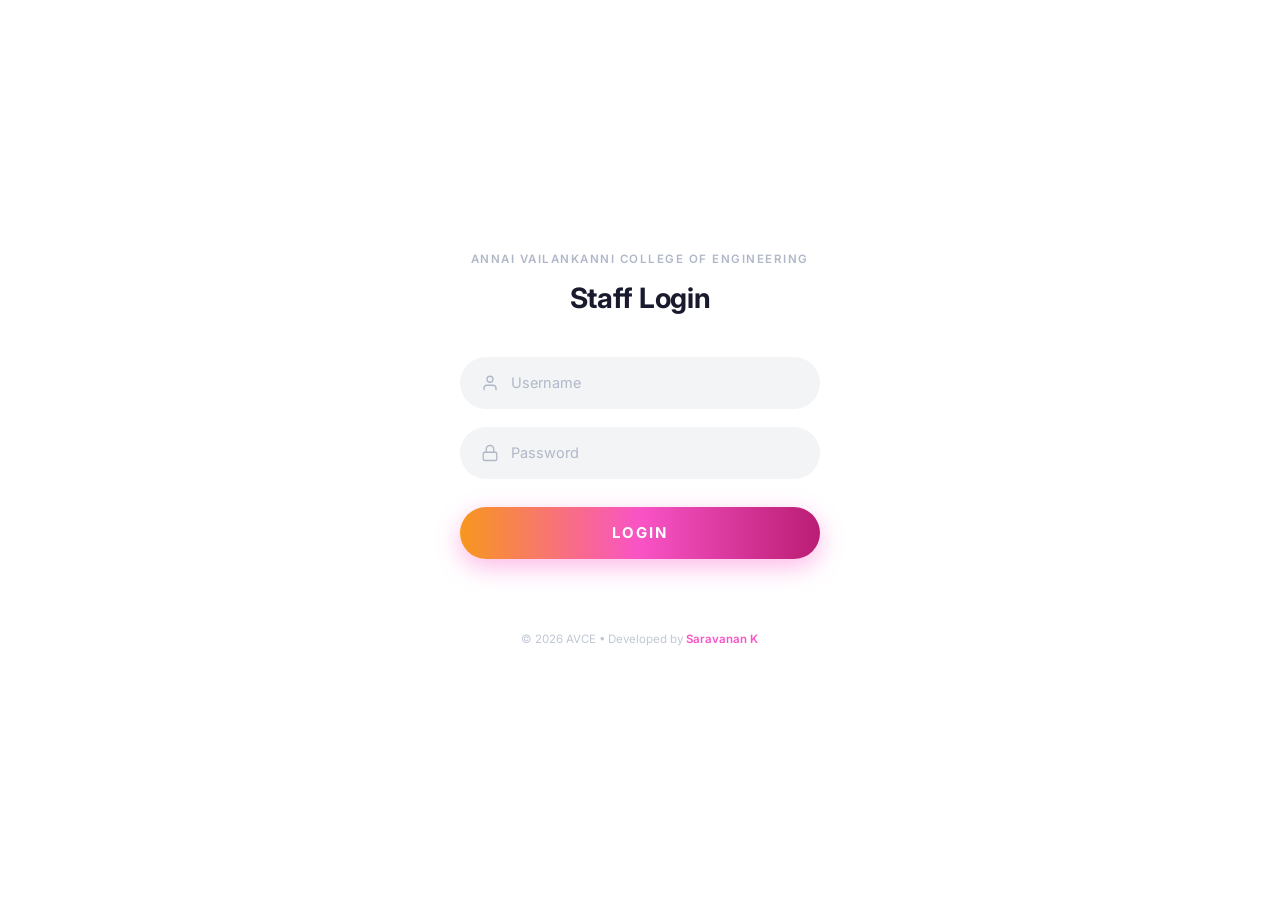
==== index.html @ f29b5fc8 "Full static app - localStorage JSON, no database, GitHub Pages ready" ====
<!DOCTYPE html>
<html lang="en">
<head>
    <meta charset="UTF-8">
    <meta name="viewport" content="width=device-width, initial-scale=1.0">
    <title>AVCE ATTENDANCE - Login</title>
    <link rel="stylesheet" href="static/style.css">
    <style>
        *{margin:0;padding:0;box-sizing:border-box}
        body.login-page{min-height:100vh;display:flex;background:#fff;font-family:'Inter',-apple-system,sans-serif;overflow:hidden}
        .login-left{width:42%;position:relative;background:#fff;overflow:hidden}
        .blob-main{position:absolute;width:340px;height:340px;background:linear-gradient(135deg,#f953c6 0%,#b91d73 40%,#ee0979 70%,#f953c6 100%);border-radius:60% 40% 30% 70%/60% 30% 70% 40%;top:-40px;left:-60px;animation:morphBlob 8s ease-in-out infinite;box-shadow:0 20px 60px rgba(249,83,198,0.35)}
        .blob-main::after{content:'';position:absolute;inset:28px;background:rgba(255,255,255,0.22);border-radius:50% 40% 55% 35%/45% 55% 35% 55%;animation:morphBlob 8s ease-in-out infinite reverse}
        .blob-small{position:absolute;width:180px;height:180px;background:linear-gradient(135deg,#f7971e 0%,#ffd200 50%,#f953c6 100%);border-radius:40% 60% 70% 30%/50% 30% 70% 50%;bottom:-30px;left:10px;animation:morphBlob2 10s ease-in-out infinite;box-shadow:0 10px 40px rgba(247,151,30,0.35)}
        .blob-dot{position:absolute;width:70px;height:70px;background:linear-gradient(135deg,#f953c6,#b91d73);border-radius:50%;bottom:18%;right:-20px;opacity:.5}
        @keyframes morphBlob{0%,100%{border-radius:60% 40% 30% 70%/60% 30% 70% 40%}25%{border-radius:30% 60% 70% 40%/50% 60% 30% 60%}50%{border-radius:50% 60% 30% 60%/30% 60% 70% 40%}75%{border-radius:40% 70% 60% 30%/50% 40% 50% 60%}}
        @keyframes morphBlob2{0%,100%{border-radius:40% 60% 70% 30%/50% 30% 70% 50%}50%{border-radius:70% 30% 40% 60%/30% 60% 40% 70%}}
        .login-right{width:58%;display:flex;flex-direction:column;align-items:center;justify-content:center;padding:60px 80px;background:#fff}
        .login-form-wrap{width:100%;max-width:360px}
        .login-college-brand{text-align:center;margin-bottom:8px}
        .login-college-brand p{font-size:11.5px;font-weight:600;letter-spacing:1.5px;text-transform:uppercase;color:#b0b8c8;margin-bottom:4px}
        .login-title{font-size:28px;font-weight:700;color:#1a1a2e;text-align:center;margin-bottom:36px;letter-spacing:-0.3px}
        .login-field{display:flex;align-items:center;background:#f3f4f6;border-radius:50px;padding:0 20px;margin-bottom:18px;height:52px;border:1.5px solid transparent;transition:border-color .2s,box-shadow .2s}
        .login-field:focus-within{border-color:#f953c6;box-shadow:0 0 0 3px rgba(249,83,198,.12);background:#fff}
        .login-field svg{flex-shrink:0;color:#b0b8c8;margin-right:12px}
        .login-field input{border:none;background:transparent;flex:1;font-size:14.5px;color:#1a1a2e;outline:none;font-family:inherit}
        .login-field input::placeholder{color:#b0b8c8}
        .btn-login-new{width:100%;height:52px;border:none;border-radius:50px;background:linear-gradient(90deg,#f7971e 0%,#f953c6 50%,#b91d73 100%);color:#fff;font-size:15px;font-weight:700;letter-spacing:2px;text-transform:uppercase;cursor:pointer;margin-top:10px;transition:all .3s;box-shadow:0 8px 24px rgba(249,83,198,.4)}
        .btn-login-new:hover{transform:translateY(-2px);box-shadow:0 14px 32px rgba(249,83,198,.5)}
        .login-msg{text-align:center;font-size:13px;margin-top:14px;min-height:18px;font-weight:500;color:#e53e3e}
        .login-footer-dev{text-align:center;margin-top:40px;font-size:11.5px;color:#c0c8d4}
        .login-footer-dev strong{color:#f953c6;font-weight:600}
        @media(max-width:700px){body.login-page{flex-direction:column}.login-left{width:100%;height:200px}.login-right{width:100%;padding:36px 24px}.blob-main{width:200px;height:200px;top:-20px;left:-30px}.blob-small{width:110px;height:110px}}
    </style>
</head>
<body class="login-page">
    <div class="login-left">
        <div class="blob-main"></div>
        <div class="blob-small"></div>
        <div class="blob-dot"></div>
    </div>
    <div class="login-right">
        <div class="login-form-wrap">
            <div class="login-college-brand">
                <p>Annai Vailankanni College of Engineering</p>
            </div>
            <h1 class="login-title">Staff Login</h1>
            <form id="loginForm">
                <div class="login-field">
                    <svg width="18" height="18" viewBox="0 0 24 24" fill="none" stroke="currentColor" stroke-width="1.8" stroke-linecap="round" stroke-linejoin="round"><path d="M20 21v-2a4 4 0 0 0-4-4H8a4 4 0 0 0-4 4v2"/><circle cx="12" cy="7" r="4"/></svg>
                    <input type="text" id="username" placeholder="Username" required autocomplete="username">
                </div>
                <div class="login-field">
                    <svg width="18" height="18" viewBox="0 0 24 24" fill="none" stroke="currentColor" stroke-width="1.8" stroke-linecap="round" stroke-linejoin="round"><rect x="3" y="11" width="18" height="11" rx="2"/><path d="M7 11V7a5 5 0 0 1 10 0v4"/></svg>
                    <input type="password" id="password" placeholder="Password" required autocomplete="current-password">
                </div>
                <button type="submit" class="btn-login-new">LOGIN</button>
                <p id="loginMsg" class="login-msg"></p>
            </form>
            <div class="login-footer-dev">
                &copy; 2026 AVCE &bull; Developed by <strong>Saravanan K</strong>
            </div>
        </div>
    </div>
    <script src="static/app.js"></script>
    <script>
        // Login form handler
        document.getElementById('loginForm').addEventListener('submit', function(e) {
            e.preventDefault();
            const u = document.getElementById('username').value.trim();
            const p = document.getElementById('password').value;
            const msg = document.getElementById('loginMsg');
            const user = AVCE.login(u, p);
            if (user) {
                window.location.href = 'dashboard.html';
            } else {
                msg.textContent = 'Invalid username or password';
                msg.style.color = '#e53e3e';
            }
        });
    </script>
</body>
</html>
---- static/style.css ----
﻿/* ==========================================================================
   AVCE ATTENDANCE MANAGEMENT SYSTEM
   Design: Minimal Glassmorphism · Professional · Elegant
   Developed by Saravanan K (Developer)
   ========================================================================== */

@import url('https://fonts.googleapis.com/css2?family=Inter:wght@300;400;500;600;700;800;900&family=Space+Grotesk:wght@400;500;600;700&display=swap');

:root {
    --font-main: 'Inter', -apple-system, BlinkMacSystemFont, 'Segoe UI', sans-serif;
    --font-display: 'Space Grotesk', 'Inter', sans-serif;
    --bg-base:          #eef2f7;
    --bg-mesh-1:        #4f74e8;
    --bg-mesh-2:        #7c5ce8;
    --bg-mesh-3:        #c850c0;
    --glass-bg:         rgba(255,255,255,0.65);
    --glass-bg-hover:   rgba(255,255,255,0.82);
    --glass-card:       rgba(255,255,255,0.70);
    --glass-border:     rgba(255,255,255,0.55);
    --glass-shadow:     0 8px 32px rgba(0,0,0,0.06), 0 0 0 1px rgba(255,255,255,0.45);
    --glass-shadow-lg:  0 20px 48px rgba(0,0,0,0.11), 0 0 0 1px rgba(255,255,255,0.55);
    --glass-blur:       blur(18px);
    --text-primary:     #0d1117;
    --text-secondary:   #3d4f63;
    --text-muted:       #6b7f96;
    --text-light:       #ffffff;
    --primary:          #3b5bdb;
    --primary-dark:     #2f4ac7;
    --primary-glow:     rgba(59,91,219,0.28);
    --accent-gradient:  linear-gradient(135deg, #3b5bdb 0%, #6741d9 100%);
    --sidebar-bg:       rgba(13,17,29,0.92);
    --sidebar-border:   rgba(255,255,255,0.07);
    --sidebar-text:     #a8b8cc;
    --sidebar-active:   rgba(59,91,219,0.85);
    --success:          #0ea472;
    --success-bg:       rgba(14,164,114,0.10);
    --danger:           #e53e3e;
    --danger-bg:        rgba(229,62,62,0.10);
    --warning:          #d97706;
    --warning-bg:       rgba(217,119,6,0.10);
    --purple:           #7048e8;
    --purple-bg:        rgba(112,72,232,0.10);
    --cse:   #3b5bdb;
    --aids:  #0ea472;
    --bme:   #7048e8;
    --mech:  #d97706;
    --transition: all 0.25s cubic-bezier(0.4,0,0.2,1);
    --transition-spring: all 0.4s cubic-bezier(0.16,1,0.3,1);
}

[data-theme="dark"] {
    --bg-base:          #07090f;
    --bg-mesh-1:        #1e3a8a;
    --bg-mesh-2:        #4a1d96;
    --bg-mesh-3:        #831843;
    --glass-bg:         rgba(15,20,40,0.70);
    --glass-bg-hover:   rgba(24,32,58,0.85);
    --glass-card:       rgba(15,20,40,0.72);
    --glass-border:     rgba(255,255,255,0.08);
    --glass-shadow:     0 8px 32px rgba(0,0,0,0.40), 0 0 0 1px rgba(255,255,255,0.06);
    --glass-shadow-lg:  0 20px 48px rgba(0,0,0,0.60), 0 0 0 1px rgba(255,255,255,0.09);
    --text-primary:     #f0f4fa;
    --text-secondary:   #bfcfe3;
    --text-muted:       #7a93ae;
    --sidebar-bg:       rgba(7,9,18,0.96);
    --sidebar-border:   rgba(255,255,255,0.05);
}

*, *::before, *::after { margin:0; padding:0; box-sizing:border-box; }
html { scroll-behavior: smooth; }
body {
    font-family: var(--font-main);
    background: var(--bg-base);
    color: var(--text-primary);
    min-height: 100vh;
    line-height: 1.55;
    overflow-x: hidden;
    transition: background 0.35s ease, color 0.35s ease;
    -webkit-font-smoothing: antialiased;
}
a { text-decoration:none; color:inherit; }
button, input, select, textarea { font-family:inherit; }

/* Ambient Orbs */
.ambient-mesh { position:fixed; inset:0; pointer-events:none; z-index:0; overflow:hidden; }
.ambient-orb { position:absolute; border-radius:50%; filter:blur(110px); opacity:0.22; animation:floatOrb 20s ease-in-out infinite alternate; }
[data-theme="dark"] .ambient-orb { opacity:0.16; }
.orb-1 { width:500px; height:500px; background:var(--bg-mesh-1); top:-100px; right:8%; animation-duration:24s; }
.orb-2 { width:380px; height:380px; background:var(--bg-mesh-2); bottom:8%; left:12%; animation-duration:19s; animation-delay:-6s; }
.orb-3 { width:300px; height:300px; background:var(--bg-mesh-3); top:42%; right:28%; animation-duration:27s; animation-delay:-12s; }
@keyframes floatOrb {
    0% { transform:translate(0,0) scale(1); }
    50% { transform:translate(50px,35px) scale(1.10); }
    100% { transform:translate(-35px,70px) scale(0.93); }
}

/* Icon Utility */
.icon-svg { display:inline-flex; align-items:center; justify-content:center; flex-shrink:0; }
.icon-svg svg { fill:none; stroke:currentColor; stroke-width:1.8; stroke-linecap:round; stroke-linejoin:round; }

/* ============ LOGIN PAGE ============ */
.login-page {
    min-height:100vh; display:flex; flex-direction:column; align-items:center; justify-content:center;
    position:relative; padding:30px 16px;
    background:linear-gradient(145deg, #060b18 0%, #0d1a3a 40%, #1a1060 80%, #230b4a 100%);
    overflow:hidden;
}
.login-bg-watermark {
    position:absolute; top:50%; left:50%;
    transform:translate(-50%,-50%) rotate(-12deg);
    font-family:var(--font-display); font-size:clamp(2.8rem,9vw,8.5rem);
    font-weight:800; color:rgba(255,255,255,0.035); white-space:nowrap;
    user-select:none; pointer-events:none; letter-spacing:14px; z-index:1;
    animation:watermarkPulse 10s ease-in-out infinite alternate;
}
@keyframes watermarkPulse {
    0% { opacity:0.03; transform:translate(-50%,-50%) rotate(-12deg) scale(1); }
    100% { opacity:0.065; transform:translate(-50%,-50%) rotate(-12deg) scale(1.04); }
}
.login-container {
    position:relative; z-index:2; width:100%; max-width:430px;
    display:flex; flex-direction:column; align-items:center;
    animation:fadeInUp 0.75s cubic-bezier(0.16,1,0.3,1);
}
.login-header-brand { text-align:center; margin-bottom:28px; color:white; }
.college-icon-wrap {
    width:60px; height:60px; border-radius:18px;
    background:linear-gradient(135deg, rgba(59,91,219,0.8) 0%, rgba(103,65,217,0.8) 100%);
    backdrop-filter:blur(12px); border:1px solid rgba(255,255,255,0.18);
    display:flex; align-items:center; justify-content:center;
    margin:0 auto 16px; box-shadow:0 8px 28px rgba(59,91,219,0.45);
    color:white; animation:iconFloat 3.5s ease-in-out infinite;
}
@keyframes iconFloat { 0%,100% { transform:translateY(0); } 50% { transform:translateY(-6px); } }
.brand-title {
    font-family:var(--font-display); font-size:30px; font-weight:700; letter-spacing:3px;
    background:linear-gradient(135deg,#ffffff 30%,#93c5fd 100%);
    -webkit-background-clip:text; -webkit-text-fill-color:transparent; margin-bottom:5px;
}
.brand-tagline { font-size:12.5px; color:rgba(147,197,253,0.85); font-weight:400; letter-spacing:0.5px; }
.login-box {
    width:100%; background:rgba(255,255,255,0.07); backdrop-filter:blur(22px);
    -webkit-backdrop-filter:blur(22px); border:1px solid rgba(255,255,255,0.14);
    border-radius:24px; padding:36px 32px 32px;
    box-shadow:0 32px 64px rgba(0,0,0,0.45), inset 0 1px 0 rgba(255,255,255,0.18);
}
.login-box h2 {
    text-align:center; font-family:var(--font-display); color:#fff;
    font-size:20px; font-weight:600; margin-bottom:5px; letter-spacing:-0.2px;
}
.login-subtitle { text-align:center; color:rgba(203,213,225,0.75); font-size:13px; margin-bottom:26px; }
.login-box label { color:rgba(226,232,240,0.85); font-size:12.5px; font-weight:500; margin-bottom:7px; display:block; }
.login-box input {
    background:rgba(255,255,255,0.07); border:1px solid rgba(255,255,255,0.13);
    color:white; border-radius:12px; padding:12px 15px; font-size:14px; width:100%;
    transition:var(--transition);
}
.login-box input::placeholder { color:rgba(255,255,255,0.3); }
.login-box input:focus { background:rgba(255,255,255,0.12); border-color:rgba(99,140,255,0.7); box-shadow:0 0 0 3px rgba(99,140,255,0.2); outline:none; }
.btn-login {
    width:100%; padding:13px; font-size:14.5px; font-weight:600; border-radius:12px; margin-top:12px;
    background:linear-gradient(135deg,#3b5bdb 0%,#6741d9 100%); border:none; color:white; cursor:pointer;
    letter-spacing:0.3px; box-shadow:0 6px 22px rgba(59,91,219,0.4); transition:var(--transition); font-family:var(--font-main);
}
.btn-login:hover { transform:translateY(-2px); box-shadow:0 10px 30px rgba(59,91,219,0.52); }
.message { text-align:center; font-size:13px; margin-top:10px; min-height:20px; font-weight:500; }
.login-footer { margin-top:24px; text-align:center; color:rgba(255,255,255,0.5); font-size:12.5px; }
.login-footer strong { color:#fbbf24; font-weight:600; }

/* ============ APP LAYOUT ============ */
.app { min-height:100vh; display:flex; position:relative; z-index:1; }

/* ============ SIDEBAR ============ */
.sidebar {
    width:240px; min-height:100vh;
    background:var(--sidebar-bg); backdrop-filter:blur(24px); -webkit-backdrop-filter:blur(24px);
    border-right:1px solid var(--sidebar-border); color:white;
    position:fixed; left:0; top:0; padding:28px 16px;
    display:flex; flex-direction:column; z-index:100; box-shadow:4px 0 24px rgba(0,0,0,0.18);
}
.sidebar-brand { display:flex; align-items:center; gap:11px; padding:0 6px; margin-bottom:36px; }
.sidebar-brand-icon {
    width:36px; height:36px; border-radius:10px; background:var(--accent-gradient);
    display:flex; align-items:center; justify-content:center; color:white; flex-shrink:0;
    box-shadow:0 4px 14px rgba(59,91,219,0.4);
}
.sidebar-brand-text { font-family:var(--font-display); font-size:15.5px; font-weight:700; letter-spacing:0.8px; color:white; line-height:1; }
.sidebar-brand-text small { display:block; font-size:10px; font-weight:400; color:var(--sidebar-text); letter-spacing:0.3px; margin-top:2px; }
.sidebar h2 {
    font-size:16px; font-weight:700; letter-spacing:1px; text-align:center; color:#fff;
    margin-bottom:32px; display:flex; align-items:center; justify-content:center; gap:10px;
    font-family:var(--font-display);
}
.sidebar h2 span { background:linear-gradient(135deg,#60a5fa,#a78bfa); -webkit-background-clip:text; -webkit-text-fill-color:transparent; }
.nav-label { font-size:10px; font-weight:700; letter-spacing:1.2px; text-transform:uppercase; color:rgba(168,184,204,0.45); padding:0 8px; margin-bottom:8px; }
.sidebar nav { display:flex; flex-direction:column; gap:3px; }
.sidebar nav a {
    padding:11px 14px; border-radius:11px; color:var(--sidebar-text); font-weight:500; font-size:13.5px;
    display:flex; align-items:center; gap:11px; transition:var(--transition); position:relative;
    border:1px solid transparent; letter-spacing:0.1px;
}
.sidebar nav a:hover { background:rgba(255,255,255,0.07); color:#ffffff; }
.sidebar nav a.active { background:var(--sidebar-active); color:#ffffff; border-color:rgba(255,255,255,0.14); box-shadow:0 4px 16px rgba(59,91,219,0.28); }
.nav-icon { opacity:0.65; flex-shrink:0; transition:var(--transition); }
.sidebar nav a:hover .nav-icon { opacity:0.9; }
.sidebar nav a.active .nav-icon { opacity:1; }
.sidebar-footer-brand { margin-top:auto; padding-top:18px; border-top:1px solid rgba(255,255,255,0.06); font-size:11px; color:rgba(168,184,204,0.45); text-align:center; }
.sidebar-footer-brand strong { color:#fbbf24; display:block; font-size:11.5px; margin-top:2px; }

/* ============ MAIN ============ */
.main { margin-left:240px; width:calc(100% - 240px); padding:30px 36px; min-height:100vh; display:flex; flex-direction:column; }

/* ============ TOPBAR ============ */
.topbar {
    display:flex; justify-content:space-between; align-items:center; margin-bottom:28px;
    background:var(--glass-card); backdrop-filter:var(--glass-blur); -webkit-backdrop-filter:var(--glass-blur);
    border:1px solid var(--glass-border); box-shadow:var(--glass-shadow); padding:18px 24px; border-radius:18px;
    animation:fadeInDown 0.5s ease-out;
}
@keyframes fadeInDown { from { opacity:0; transform:translateY(-10px); } to { opacity:1; transform:translateY(0); } }
.topbar h1 { font-family:var(--font-display); font-size:22px; font-weight:700; color:var(--text-primary); letter-spacing:-0.3px; margin-bottom:2px; }
.topbar p { color:var(--text-muted); font-size:12.5px; font-weight:400; }
.topbar-right { display:flex; align-items:center; gap:12px; }
.topbar-actions { display:flex; align-items:center; gap:10px; }
.theme-toggle-btn {
    background:var(--glass-bg); border:1px solid var(--glass-border); color:var(--text-secondary);
    width:40px; height:40px; border-radius:11px; display:flex; align-items:center; justify-content:center;
    cursor:pointer; transition:var(--transition); box-shadow:var(--glass-shadow);
}
.theme-toggle-btn:hover { background:var(--glass-bg-hover); color:var(--primary); }
.user-profile-badge {
    display:flex; align-items:center; gap:10px; background:var(--glass-bg);
    border:1px solid var(--glass-border); padding:7px 14px; border-radius:28px;
    box-shadow:var(--glass-shadow); transition:var(--transition);
}
.user-profile-badge:hover { box-shadow:var(--glass-shadow-lg); }
.user-avatar { width:32px; height:32px; border-radius:50%; background:var(--accent-gradient); color:white; display:flex; align-items:center; justify-content:center; box-shadow:0 3px 10px var(--primary-glow); }
.user-info { display:flex; flex-direction:column; }
.user-name { font-weight:700; font-size:12.5px; color:var(--text-primary); font-family:var(--font-display); }
.user-role-tag { font-size:10px; font-weight:600; color:var(--primary); letter-spacing:0.6px; }
.current-date { font-size:12.5px; font-weight:500; color:var(--text-muted); background:var(--glass-bg); padding:7px 13px; border-radius:9px; border:1px solid var(--glass-border); }

/* ============ STAT CARDS ============ */
.cards { display:grid; grid-template-columns:repeat(4,1fr); gap:18px; margin-bottom:26px; }
.card {
    background:var(--glass-card); backdrop-filter:var(--glass-blur); -webkit-backdrop-filter:var(--glass-blur);
    border:1px solid var(--glass-border); padding:22px 20px; border-radius:18px;
    box-shadow:var(--glass-shadow); display:flex; align-items:center; gap:16px;
    transition:var(--transition-spring); position:relative; overflow:hidden;
    animation:fadeInUp 0.55s ease-out both;
}
.card::after { content:''; position:absolute; top:0; left:0; width:3px; height:100%; border-radius:2px 0 0 2px; }
.card:hover { transform:translateY(-4px); box-shadow:var(--glass-shadow-lg); }
.card-icon { width:50px; height:50px; border-radius:14px; display:flex; align-items:center; justify-content:center; flex-shrink:0; }
.card h3 { font-size:11.5px; color:var(--text-muted); font-weight:600; margin-bottom:4px; text-transform:uppercase; letter-spacing:0.5px; }
.card h2 { font-family:var(--font-display); font-size:30px; font-weight:700; letter-spacing:-0.5px; }
.card.blue::after { background:var(--primary); }
.card.blue .card-icon { background:rgba(59,91,219,0.12); color:var(--primary); }
.card.blue h2 { color:var(--primary); }
.card.green::after { background:var(--success); }
.card.green .card-icon { background:var(--success-bg); color:var(--success); }
.card.green h2 { color:var(--success); }
.card.red::after { background:var(--danger); }
.card.red .card-icon { background:var(--danger-bg); color:var(--danger); }
.card.red h2 { color:var(--danger); }
.card.orange::after { background:var(--warning); }
.card.orange .card-icon { background:var(--warning-bg); color:var(--warning); }
.card.orange h2 { color:var(--warning); }

/* ============ DASHBOARD SECTIONS ============ */
.dashboard-section {
    background:var(--glass-card); backdrop-filter:var(--glass-blur); -webkit-backdrop-filter:var(--glass-blur);
    border:1px solid var(--glass-border); padding:24px; border-radius:20px;
    box-shadow:var(--glass-shadow); margin-bottom:24px; animation:fadeInUp 0.65s ease-out;
}
.section-header { display:flex; justify-content:space-between; align-items:flex-start; margin-bottom:20px; }
.section-header h2 { font-family:var(--font-display); font-size:17px; font-weight:700; letter-spacing:-0.2px; color:var(--text-primary); margin-bottom:3px; display:flex; align-items:center; gap:8px; }
.section-header p { color:var(--text-muted); font-size:12.5px; }
.dept-summary-grid { display:grid; grid-template-columns:repeat(4,1fr); gap:14px; }
.dept-box {
    background:var(--glass-bg); border:1px solid var(--glass-border); border-radius:16px;
    padding:20px 18px; transition:var(--transition-spring); position:relative; overflow:hidden;
}
.dept-box::before { content:''; position:absolute; top:0; left:0; right:0; height:2px; border-radius:16px 16px 0 0; }
.dept-box.cse-box::before { background:var(--cse); }
.dept-box.aids-box::before { background:var(--aids); }
.dept-box.bme-box::before { background:var(--bme); }
.dept-box.mech-box::before { background:var(--mech); }
.dept-box:hover { transform:translateY(-3px); background:var(--glass-bg-hover); box-shadow:var(--glass-shadow-lg); }
.dept-tag { display:inline-block; padding:3px 9px; border-radius:6px; font-size:10.5px; font-weight:700; letter-spacing:0.7px; margin-bottom:10px; font-family:var(--font-display); }
.cse-tag  { background:rgba(59,91,219,0.12);  color:var(--cse);  border:1px solid rgba(59,91,219,0.25); }
.aids-tag { background:rgba(14,164,114,0.12); color:var(--aids); border:1px solid rgba(14,164,114,0.25); }
.bme-tag  { background:rgba(112,72,232,0.12); color:var(--bme);  border:1px solid rgba(112,72,232,0.25); }
.mech-tag { background:rgba(217,119,6,0.12);  color:var(--mech); border:1px solid rgba(217,119,6,0.25); }
.dept-box h4 { font-size:13px; font-weight:600; color:var(--text-primary); margin-bottom:6px; }
.dept-count { font-family:var(--font-display); font-size:22px; font-weight:700; color:var(--text-primary); letter-spacing:-0.4px; }

.quick-actions { display:grid; grid-template-columns:repeat(3,1fr); gap:14px; }
.action-btn {
    background:var(--glass-bg); border:1px solid var(--glass-border); padding:16px 18px;
    border-radius:14px; display:flex; align-items:center; gap:14px; transition:var(--transition);
    color:var(--text-primary); cursor:pointer; text-decoration:none;
}
.action-btn:hover { background:var(--glass-bg-hover); transform:translateY(-2px); box-shadow:var(--glass-shadow-lg); border-color:rgba(59,91,219,0.35); }
.action-icon { width:44px; height:44px; border-radius:12px; background:rgba(59,91,219,0.1); color:var(--primary); display:flex; align-items:center; justify-content:center; flex-shrink:0; transition:var(--transition); }
.action-btn:hover .action-icon { background:rgba(59,91,219,0.18); }
.action-btn strong { font-size:13.5px; font-weight:600; display:block; margin-bottom:2px; }
.action-btn small { color:var(--text-muted); font-size:11.5px; }

/* ============ BUTTONS ============ */
.btn {
    border:none; padding:10px 18px; border-radius:11px; cursor:pointer;
    font-size:13.5px; font-weight:600; transition:var(--transition); display:inline-flex;
    align-items:center; gap:7px; line-height:1; font-family:var(--font-main); letter-spacing:0.1px;
}
.btn:hover { transform:translateY(-1px); }
.btn:active { transform:translateY(0); }
.btn-primary { background:linear-gradient(135deg,#3b5bdb 0%,#5b4eda 100%); color:white; box-shadow:0 4px 14px rgba(59,91,219,0.32); }
.btn-primary:hover { box-shadow:0 7px 20px rgba(59,91,219,0.44); }
.btn-secondary { background:var(--glass-bg); border:1px solid var(--glass-border); color:var(--text-secondary); }
.btn-secondary:hover { background:var(--glass-bg-hover); border-color:rgba(59,91,219,0.35); color:var(--primary); }
.btn-success { background:linear-gradient(135deg,#0ea472 0%,#059669 100%); color:white; box-shadow:0 4px 14px rgba(14,164,114,0.32); }
.btn-success:hover { box-shadow:0 7px 20px rgba(14,164,114,0.44); }
.btn-danger { background:linear-gradient(135deg,#e53e3e 0%,#c53030 100%); color:white; box-shadow:0 4px 12px rgba(229,62,62,0.28); }
.btn-danger:hover { box-shadow:0 7px 18px rgba(229,62,62,0.42); }
.btn-outline-warning { background:var(--warning-bg); border:1px solid rgba(217,119,6,0.35); color:var(--warning); }
.btn-outline-warning:hover { background:rgba(217,119,6,0.18); }
.btn-sm { padding:6px 13px; font-size:12.5px; border-radius:8px; }

/* ============ DEPT FILTER BAR ============ */
.department-filter-bar {
    display:flex; align-items:center; gap:10px; margin-bottom:18px; flex-wrap:wrap;
    background:var(--glass-card); backdrop-filter:var(--glass-blur); -webkit-backdrop-filter:var(--glass-blur);
    padding:12px 18px; border-radius:15px; border:1px solid var(--glass-border); box-shadow:var(--glass-shadow);
}
.filter-label { font-weight:700; font-size:11.5px; color:var(--text-muted); text-transform:uppercase; letter-spacing:0.7px; }
.dept-pill {
    background:var(--glass-bg); color:var(--text-secondary); border:1px solid var(--glass-border);
    padding:7px 16px; border-radius:28px; cursor:pointer; font-size:12.5px; font-weight:600;
    transition:var(--transition); font-family:var(--font-main);
}
.dept-pill:hover { background:var(--glass-bg-hover); color:var(--text-primary); }
.dept-pill.active { background:linear-gradient(135deg,#3b5bdb 0%,#5b4eda 100%); color:white; border-color:rgba(255,255,255,0.25); box-shadow:0 4px 14px rgba(59,91,219,0.35); }

/* Search */
.search-box {
    background:var(--glass-card); backdrop-filter:var(--glass-blur); -webkit-backdrop-filter:var(--glass-blur);
    padding:12px 16px; border-radius:14px; border:1px solid var(--glass-border); box-shadow:var(--glass-shadow); margin-bottom:20px;
}
.search-box input {
    width:100%; padding:9px 14px; border:1px solid var(--glass-border); border-radius:9px;
    background:var(--glass-bg); color:var(--text-primary); outline:none; font-size:13.5px; transition:var(--transition);
}
.search-box input::placeholder { color:var(--text-muted); }
.search-box input:focus { border-color:var(--primary); box-shadow:0 0 0 3px var(--primary-glow); }

/* ============ ATTENDANCE LIVE STATS ============ */
.attendance-live-stats { display:grid; grid-template-columns:repeat(5,1fr); gap:14px; margin-bottom:20px; }
.live-stat-card {
    background:var(--glass-card); backdrop-filter:var(--glass-blur); -webkit-backdrop-filter:var(--glass-blur);
    border:1px solid var(--glass-border); border-radius:14px; padding:14px 18px;
    box-shadow:var(--glass-shadow); display:flex; flex-direction:column; transition:var(--transition);
}
.live-stat-card:hover { transform:translateY(-2px); box-shadow:var(--glass-shadow-lg); }
.live-stat-card span { font-size:11px; font-weight:700; color:var(--text-muted); text-transform:uppercase; letter-spacing:0.5px; margin-bottom:4px; }
.live-stat-card strong { font-family:var(--font-display); font-size:22px; font-weight:700; letter-spacing:-0.4px; }
.live-stat-card.total strong   { color:var(--primary); }
.live-stat-card.present strong { color:var(--success); }
.live-stat-card.absent strong  { color:var(--danger); }
.live-stat-card.late strong    { color:var(--warning); }
.live-stat-card.rate strong    { color:var(--purple); }

.attendance-controls {
    display:flex; align-items:center; gap:14px;
    background:var(--glass-card); backdrop-filter:var(--glass-blur); -webkit-backdrop-filter:var(--glass-blur);
    padding:16px 22px; border-radius:16px; border:1px solid var(--glass-border); box-shadow:var(--glass-shadow);
    margin-bottom:20px; flex-wrap:wrap;
}
.control-item { display:flex; align-items:center; gap:9px; }
.control-item label { font-weight:600; font-size:12.5px; color:var(--text-muted); white-space:nowrap; }
.control-item select, .control-item input {
    padding:9px 13px; border:1px solid var(--glass-border); border-radius:9px; outline:none;
    background:var(--glass-bg); color:var(--text-primary); font-size:13.5px; font-weight:500; transition:var(--transition);
}
.control-item select:focus, .control-item input:focus { border-color:var(--primary); box-shadow:0 0 0 3px var(--primary-glow); }
.attendance-quick-buttons { margin-left:auto; display:flex; align-items:center; gap:10px; flex-wrap:wrap; }

/* ============ TABLES ============ */
.table-container {
    background:var(--glass-card); backdrop-filter:var(--glass-blur); -webkit-backdrop-filter:var(--glass-blur);
    border-radius:18px; border:1px solid var(--glass-border); box-shadow:var(--glass-shadow);
    overflow-x:auto; margin-bottom:26px;
}
table { width:100%; border-collapse:collapse; min-width:700px; }
thead { background:rgba(0,0,0,0.03); border-bottom:1px solid var(--glass-border); }
[data-theme="dark"] thead { background:rgba(255,255,255,0.03); }
th, td { padding:14px 18px; text-align:left; font-size:13.5px; }
th { color:var(--text-muted); font-weight:700; text-transform:uppercase; font-size:11px; letter-spacing:0.7px; }
td { color:var(--text-secondary); border-bottom:1px solid rgba(0,0,0,0.04); }
[data-theme="dark"] td { border-bottom-color:rgba(255,255,255,0.04); }
tbody tr { transition:background 0.18s ease; }
tbody tr:hover { background:rgba(59,91,219,0.04); }
tbody tr:last-child td { border-bottom:none; }

.code-badge { background:rgba(59,91,219,0.09); color:var(--primary); padding:4px 9px; border-radius:7px; font-family:'Courier New',monospace; font-size:12.5px; font-weight:700; border:1px solid rgba(59,91,219,0.18); letter-spacing:0.3px; }
.section-tag { background:var(--glass-bg); border:1px solid var(--glass-border); color:var(--text-muted); padding:3px 9px; border-radius:5px; font-weight:700; font-size:11.5px; }
.dept-badge { display:inline-block; padding:4px 11px; border-radius:18px; font-size:11.5px; font-weight:700; letter-spacing:0.2px; font-family:var(--font-display); }
.dept-badge-cse   { background:rgba(59,91,219,0.10);  color:var(--cse);  border:1px solid rgba(59,91,219,0.22); }
.dept-badge-aids  { background:rgba(14,164,114,0.10); color:var(--aids); border:1px solid rgba(14,164,114,0.22); }
.dept-badge-bme   { background:rgba(112,72,232,0.10); color:var(--bme);  border:1px solid rgba(112,72,232,0.22); }
.dept-badge-mech  { background:rgba(217,119,6,0.10);  color:var(--mech); border:1px solid rgba(217,119,6,0.22); }
.dept-badge-default { background:var(--glass-bg); color:var(--text-muted); }

.attendance-select { padding:7px 11px; border:1px solid var(--glass-border); border-radius:9px; font-weight:600; outline:none; background:var(--glass-bg); color:var(--text-primary); font-size:12.5px; cursor:pointer; transition:var(--transition); }
.attendance-select:focus { border-color:var(--primary); box-shadow:0 0 0 3px var(--primary-glow); }
.time-input { padding:7px 10px; border:1px solid var(--glass-border); border-radius:9px; outline:none; background:var(--glass-bg); color:var(--text-primary); font-size:12.5px; }
.remarks-input { padding:7px 11px; border:1px solid var(--glass-border); border-radius:9px; outline:none; background:var(--glass-bg); color:var(--text-primary); font-size:12.5px; width:130px; }
.time-input:focus, .remarks-input:focus { border-color:var(--primary); }

/* ============ MODALS ============ */
.modal {
    display:none; position:fixed; z-index:1000; inset:0;
    background:rgba(0,0,0,0.6); backdrop-filter:blur(10px); -webkit-backdrop-filter:blur(10px);
    align-items:center; justify-content:center; padding:20px; animation:fadeIn 0.22s ease-out;
}
.modal-content {
    width:500px; max-width:100%; max-height:90vh; overflow-y:auto;
    background:var(--glass-card); backdrop-filter:blur(28px); -webkit-backdrop-filter:blur(28px);
    padding:30px; border-radius:22px; border:1px solid var(--glass-border);
    box-shadow:0 32px 64px rgba(0,0,0,0.45); animation:scaleIn 0.28s cubic-bezier(0.16,1,0.3,1);
}
.modal-wide { width:580px; }
.modal-header { display:flex; justify-content:space-between; align-items:center; margin-bottom:18px; }
.modal-header h2 { font-family:var(--font-display); font-size:18px; font-weight:700; color:var(--text-primary); display:flex; align-items:center; gap:8px; }
.modal-header button, .modal-close-btn {
    border:none; background:var(--glass-bg); border:1px solid var(--glass-border); width:32px; height:32px; border-radius:50%;
    font-size:15px; cursor:pointer; color:var(--text-muted); transition:var(--transition); display:flex; align-items:center; justify-content:center;
}
.modal-header button:hover, .modal-close-btn:hover { background:rgba(229,62,62,0.12); color:var(--danger); transform:rotate(90deg); }
.modal-subtitle { color:var(--text-muted); font-size:13px; margin-bottom:18px; line-height:1.55; }
.form-group { margin-bottom:16px; }
.form-group label { display:block; font-weight:600; font-size:12.5px; color:var(--text-secondary); margin-bottom:6px; }
.form-group input, .form-group select {
    width:100%; padding:11px 14px; border:1px solid var(--glass-border); border-radius:11px;
    background:var(--glass-bg); color:var(--text-primary); outline:none; font-size:13.5px; transition:var(--transition);
}
.form-group input:focus, .form-group select:focus, textarea:focus { border-color:var(--primary); box-shadow:0 0 0 3px var(--primary-glow); }
.form-row { display:grid; grid-template-columns:1fr 1fr; gap:14px; }
textarea {
    width:100%; padding:12px 14px; border:1px solid var(--glass-border); border-radius:11px;
    background:var(--glass-bg); color:var(--text-primary); outline:none; font-size:13.5px;
    line-height:1.55; resize:vertical; font-family:var(--font-main); transition:var(--transition);
}
.helper-text { display:block; color:var(--text-muted); font-size:11.5px; margin-top:5px; }

/* ============ TOASTS ============ */
#toastContainer { position:fixed; top:22px; right:22px; z-index:9999; display:flex; flex-direction:column; gap:10px; pointer-events:none; }
.toast {
    pointer-events:auto; min-width:280px; max-width:400px;
    background:var(--glass-card); backdrop-filter:blur(22px); -webkit-backdrop-filter:blur(22px);
    border:1px solid var(--glass-border); box-shadow:0 12px 32px rgba(0,0,0,0.22);
    border-radius:13px; padding:13px 16px; display:flex; align-items:center; gap:11px;
    font-size:13.5px; font-weight:500; color:var(--text-primary);
    animation:toastSlideIn 0.32s cubic-bezier(0.16,1,0.3,1); transition:all 0.28s ease;
}
.toast.toast-success { border-left:3px solid var(--success); }
.toast.toast-error   { border-left:3px solid var(--danger); }
.toast.toast-info    { border-left:3px solid var(--primary); }
.toast.toast-warning { border-left:3px solid var(--warning); }
.toast-icon { width:20px; height:20px; flex-shrink:0; display:flex; align-items:center; justify-content:center; }
@keyframes toastSlideIn { from { transform:translateX(80px); opacity:0; } to { transform:translateX(0); opacity:1; } }

/* ============ FOOTER ============ */
.app-footer { margin-top:auto; padding:22px 0 8px; text-align:center; color:var(--text-muted); font-size:12px; border-top:1px solid var(--glass-border); }
.app-footer strong { color:var(--primary); font-weight:700; }

/* ============ ANIMATIONS ============ */
@keyframes fadeIn { from { opacity:0; } to { opacity:1; } }
@keyframes fadeInUp { from { opacity:0; transform:translateY(14px); } to { opacity:1; transform:translateY(0); } }
@keyframes scaleIn { from { opacity:0; transform:scale(0.94); } to { opacity:1; transform:scale(1); } }

/* ============ RESPONSIVE ============ */
@media (max-width:1200px) {
    .cards { grid-template-columns:repeat(2,1fr); }
    .dept-summary-grid { grid-template-columns:repeat(2,1fr); }
    .attendance-live-stats { grid-template-columns:repeat(3,1fr); }
    .quick-actions { grid-template-columns:1fr; }
}
@media (max-width:860px) {
    .sidebar { width:64px; padding:20px 10px; }
    .sidebar-brand-text, .sidebar-footer-brand, .sidebar nav a span:not(.nav-icon), .nav-label { display:none; }
    .sidebar-brand { justify-content:center; }
    .sidebar nav a { padding:12px 0; justify-content:center; }
    .main { margin-left:64px; width:calc(100% - 64px); padding:18px; }
    .topbar { flex-wrap:wrap; gap:12px; }
    .attendance-live-stats { grid-template-columns:repeat(2,1fr); }
    .attendance-quick-buttons { margin-left:0; width:100%; }
}
@media (max-width:560px) {
    .cards { grid-template-columns:1fr; }
    .dept-summary-grid { grid-template-columns:1fr; }
    .attendance-live-stats { grid-template-columns:1fr; }
    .form-row { grid-template-columns:1fr; }
    .main { padding:14px; }
    .topbar { padding:14px 16px; }
}
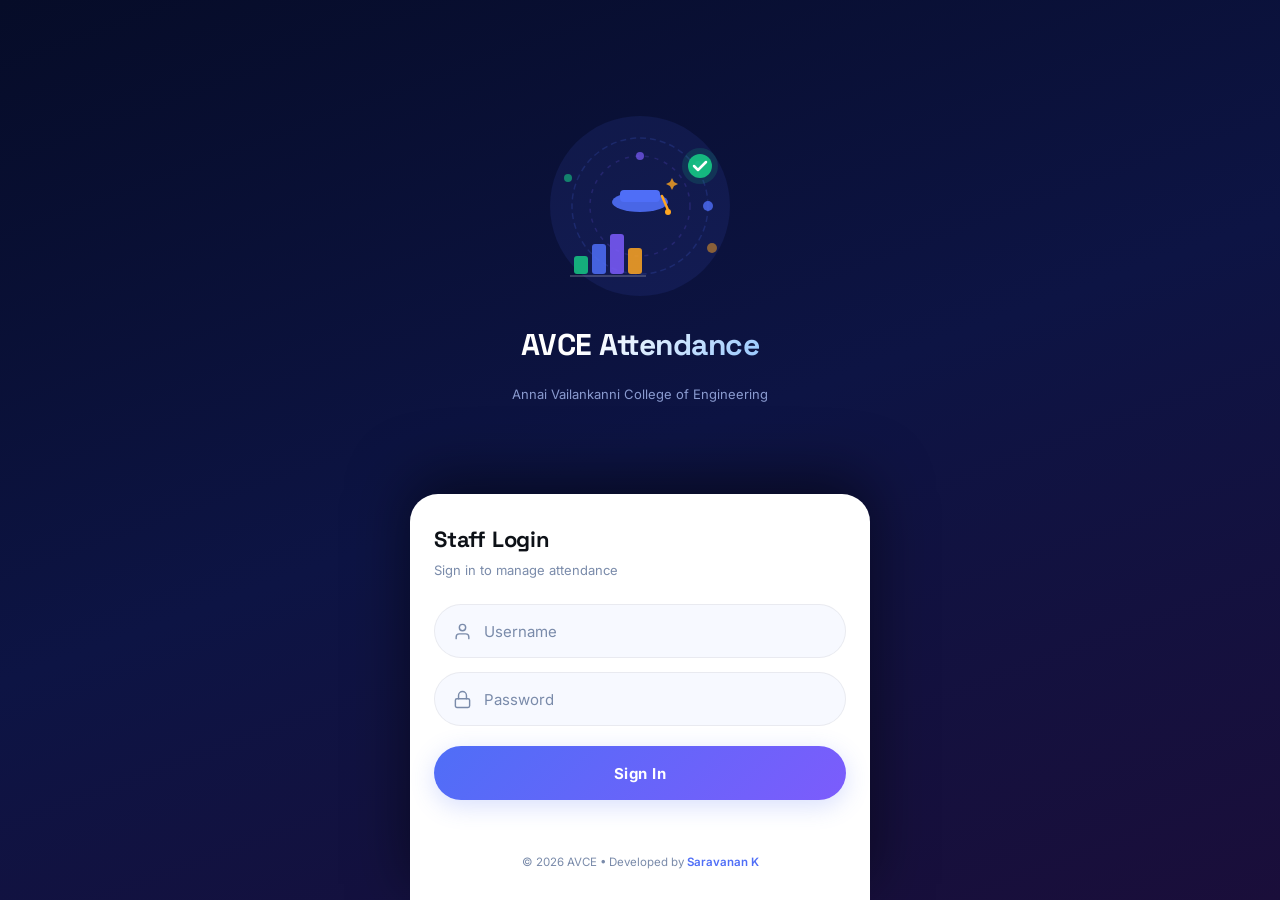
==== commit 21817e45: "fix: Update GitHub Pages static HTML files with new mobile UI - index.html: new mobile login with an" ====
--- a/index.html
+++ b/index.html
@@ -1,83 +1,122 @@
 <!DOCTYPE html>
-<html lang="en">
+<html lang="en" data-theme="light">
 <head>
-    <meta charset="UTF-8">
-    <meta name="viewport" content="width=device-width, initial-scale=1.0">
-    <title>AVCE ATTENDANCE - Login</title>
-    <link rel="stylesheet" href="static/style.css">
-    <style>
-        *{margin:0;padding:0;box-sizing:border-box}
-        body.login-page{min-height:100vh;display:flex;background:#fff;font-family:'Inter',-apple-system,sans-serif;overflow:hidden}
-        .login-left{width:42%;position:relative;background:#fff;overflow:hidden}
-        .blob-main{position:absolute;width:340px;height:340px;background:linear-gradient(135deg,#f953c6 0%,#b91d73 40%,#ee0979 70%,#f953c6 100%);border-radius:60% 40% 30% 70%/60% 30% 70% 40%;top:-40px;left:-60px;animation:morphBlob 8s ease-in-out infinite;box-shadow:0 20px 60px rgba(249,83,198,0.35)}
-        .blob-main::after{content:'';position:absolute;inset:28px;background:rgba(255,255,255,0.22);border-radius:50% 40% 55% 35%/45% 55% 35% 55%;animation:morphBlob 8s ease-in-out infinite reverse}
-        .blob-small{position:absolute;width:180px;height:180px;background:linear-gradient(135deg,#f7971e 0%,#ffd200 50%,#f953c6 100%);border-radius:40% 60% 70% 30%/50% 30% 70% 50%;bottom:-30px;left:10px;animation:morphBlob2 10s ease-in-out infinite;box-shadow:0 10px 40px rgba(247,151,30,0.35)}
-        .blob-dot{position:absolute;width:70px;height:70px;background:linear-gradient(135deg,#f953c6,#b91d73);border-radius:50%;bottom:18%;right:-20px;opacity:.5}
-        @keyframes morphBlob{0%,100%{border-radius:60% 40% 30% 70%/60% 30% 70% 40%}25%{border-radius:30% 60% 70% 40%/50% 60% 30% 60%}50%{border-radius:50% 60% 30% 60%/30% 60% 70% 40%}75%{border-radius:40% 70% 60% 30%/50% 40% 50% 60%}}
-        @keyframes morphBlob2{0%,100%{border-radius:40% 60% 70% 30%/50% 30% 70% 50%}50%{border-radius:70% 30% 40% 60%/30% 60% 40% 70%}}
-        .login-right{width:58%;display:flex;flex-direction:column;align-items:center;justify-content:center;padding:60px 80px;background:#fff}
-        .login-form-wrap{width:100%;max-width:360px}
-        .login-college-brand{text-align:center;margin-bottom:8px}
-        .login-college-brand p{font-size:11.5px;font-weight:600;letter-spacing:1.5px;text-transform:uppercase;color:#b0b8c8;margin-bottom:4px}
-        .login-title{font-size:28px;font-weight:700;color:#1a1a2e;text-align:center;margin-bottom:36px;letter-spacing:-0.3px}
-        .login-field{display:flex;align-items:center;background:#f3f4f6;border-radius:50px;padding:0 20px;margin-bottom:18px;height:52px;border:1.5px solid transparent;transition:border-color .2s,box-shadow .2s}
-        .login-field:focus-within{border-color:#f953c6;box-shadow:0 0 0 3px rgba(249,83,198,.12);background:#fff}
-        .login-field svg{flex-shrink:0;color:#b0b8c8;margin-right:12px}
-        .login-field input{border:none;background:transparent;flex:1;font-size:14.5px;color:#1a1a2e;outline:none;font-family:inherit}
-        .login-field input::placeholder{color:#b0b8c8}
-        .btn-login-new{width:100%;height:52px;border:none;border-radius:50px;background:linear-gradient(90deg,#f7971e 0%,#f953c6 50%,#b91d73 100%);color:#fff;font-size:15px;font-weight:700;letter-spacing:2px;text-transform:uppercase;cursor:pointer;margin-top:10px;transition:all .3s;box-shadow:0 8px 24px rgba(249,83,198,.4)}
-        .btn-login-new:hover{transform:translateY(-2px);box-shadow:0 14px 32px rgba(249,83,198,.5)}
-        .login-msg{text-align:center;font-size:13px;margin-top:14px;min-height:18px;font-weight:500;color:#e53e3e}
-        .login-footer-dev{text-align:center;margin-top:40px;font-size:11.5px;color:#c0c8d4}
-        .login-footer-dev strong{color:#f953c6;font-weight:600}
-        @media(max-width:700px){body.login-page{flex-direction:column}.login-left{width:100%;height:200px}.login-right{width:100%;padding:36px 24px}.blob-main{width:200px;height:200px;top:-20px;left:-30px}.blob-small{width:110px;height:110px}}
-    </style>
+  <meta charset="UTF-8">
+  <meta name="viewport" content="width=device-width, initial-scale=1.0, viewport-fit=cover">
+  <title>AVCE Attendance — Staff Login</title>
+  <meta name="description" content="Staff and Admin login for AVCE Attendance Management System">
+  <meta name="theme-color" content="#0D1444">
+  <link rel="stylesheet" href="static/style.css">
 </head>
 <body class="login-page">
-    <div class="login-left">
-        <div class="blob-main"></div>
-        <div class="blob-small"></div>
-        <div class="blob-dot"></div>
+
+  <!-- ── HERO ── -->
+  <div class="login-hero">
+    <div class="login-hero-art">
+      <svg viewBox="0 0 200 200" fill="none" xmlns="http://www.w3.org/2000/svg">
+        <circle cx="100" cy="100" r="90" fill="rgba(79,110,247,0.10)" class="pulse-circle"/>
+        <g class="orbit-ring">
+          <circle cx="100" cy="100" r="68" stroke="rgba(79,110,247,0.18)" stroke-width="1.5" stroke-dasharray="6 4"/>
+          <circle cx="168" cy="100" r="5" fill="#4F6EF7" opacity="0.8"/>
+        </g>
+        <g class="orbit-ring-2">
+          <circle cx="100" cy="100" r="50" stroke="rgba(124,92,252,0.18)" stroke-width="1.5" stroke-dasharray="4 6"/>
+          <circle cx="100" cy="50" r="4" fill="#7C5CFC" opacity="0.7"/>
+        </g>
+        <g transform="translate(72,68)">
+          <ellipse cx="28" cy="28" rx="28" ry="10" fill="#4F6EF7" opacity="0.9"/>
+          <rect x="8" y="16" width="40" height="12" rx="4" fill="#4F6EF7"/>
+          <line x1="50" y1="22" x2="56" y2="36" stroke="#FFA621" stroke-width="2.5" stroke-linecap="round"/>
+          <circle cx="56" cy="38" r="3" fill="#FFA621"/>
+          <path d="M58 8 L60 4 L62 8 L66 10 L62 12 L60 16 L58 12 L54 10Z" fill="#FFA621" opacity="0.8" style="animation:floatDot 2.5s ease-in-out infinite;"/>
+        </g>
+        <g transform="translate(34,118)">
+          <rect x="0"  y="32" width="14" height="18" rx="3" fill="#16C784" opacity="0.85" style="animation:floatDot 3s ease-in-out infinite 0.2s;"/>
+          <rect x="18" y="20" width="14" height="30" rx="3" fill="#4F6EF7" opacity="0.85" style="animation:floatDot 3s ease-in-out infinite 0.5s;"/>
+          <rect x="36" y="10" width="14" height="40" rx="3" fill="#7C5CFC" opacity="0.85" style="animation:floatDot 3s ease-in-out infinite 0.8s;"/>
+          <rect x="54" y="24" width="14" height="26" rx="3" fill="#FFA621" opacity="0.85" style="animation:floatDot 3s ease-in-out infinite 1s;"/>
+          <line x1="-4" y1="52" x2="72" y2="52" stroke="rgba(255,255,255,0.25)" stroke-width="1.5"/>
+        </g>
+        <circle cx="28"  cy="72"  r="4" fill="#16C784" opacity="0.6" class="float-dot"/>
+        <circle cx="172" cy="142" r="5" fill="#FFA621"  opacity="0.5" class="float-dot"/>
+        <circle cx="158" cy="58"  r="3" fill="#7C5CFC"  opacity="0.6" class="float-dot"/>
+        <g transform="translate(142,42)">
+          <circle cx="18" cy="18" r="18" fill="#16C784" opacity="0.15"/>
+          <circle cx="18" cy="18" r="12" fill="#16C784" opacity="0.9"/>
+          <polyline points="12,18 16,22 24,14" stroke="white" stroke-width="2.5" stroke-linecap="round" stroke-linejoin="round" fill="none" class="check-draw"/>
+        </g>
+      </svg>
     </div>
-    <div class="login-right">
-        <div class="login-form-wrap">
-            <div class="login-college-brand">
-                <p>Annai Vailankanni College of Engineering</p>
-            </div>
-            <h1 class="login-title">Staff Login</h1>
-            <form id="loginForm">
-                <div class="login-field">
-                    <svg width="18" height="18" viewBox="0 0 24 24" fill="none" stroke="currentColor" stroke-width="1.8" stroke-linecap="round" stroke-linejoin="round"><path d="M20 21v-2a4 4 0 0 0-4-4H8a4 4 0 0 0-4 4v2"/><circle cx="12" cy="7" r="4"/></svg>
-                    <input type="text" id="username" placeholder="Username" required autocomplete="username">
-                </div>
-                <div class="login-field">
-                    <svg width="18" height="18" viewBox="0 0 24 24" fill="none" stroke="currentColor" stroke-width="1.8" stroke-linecap="round" stroke-linejoin="round"><rect x="3" y="11" width="18" height="11" rx="2"/><path d="M7 11V7a5 5 0 0 1 10 0v4"/></svg>
-                    <input type="password" id="password" placeholder="Password" required autocomplete="current-password">
-                </div>
-                <button type="submit" class="btn-login-new">LOGIN</button>
-                <p id="loginMsg" class="login-msg"></p>
-            </form>
-            <div class="login-footer-dev">
-                &copy; 2026 AVCE &bull; Developed by <strong>Saravanan K</strong>
-            </div>
-        </div>
+    <h1 class="login-hero-title">AVCE Attendance</h1>
+    <p class="login-hero-sub">Annai Vailankanni College of Engineering</p>
+  </div>
+
+  <!-- ── LOGIN SHEET ── -->
+  <div class="login-sheet">
+    <h2>Staff Login</h2>
+    <p>Sign in to manage attendance</p>
+
+    <form id="loginForm" autocomplete="on" novalidate>
+      <div class="login-field">
+        <svg width="19" height="19" viewBox="0 0 24 24" fill="none" stroke="currentColor" stroke-width="1.8" stroke-linecap="round" stroke-linejoin="round">
+          <path d="M20 21v-2a4 4 0 0 0-4-4H8a4 4 0 0 0-4 4v2"/>
+          <circle cx="12" cy="7" r="4"/>
+        </svg>
+        <input type="text" id="username" placeholder="Username" required autocomplete="username" autocapitalize="none">
+      </div>
+      <div class="login-field">
+        <svg width="19" height="19" viewBox="0 0 24 24" fill="none" stroke="currentColor" stroke-width="1.8" stroke-linecap="round" stroke-linejoin="round">
+          <rect x="3" y="11" width="18" height="11" rx="2" ry="2"/>
+          <path d="M7 11V7a5 5 0 0 1 10 0v4"/>
+        </svg>
+        <input type="password" id="password" placeholder="Password" required autocomplete="current-password">
+      </div>
+      <button type="submit" class="btn-login" id="loginBtn">Sign In</button>
+      <p id="loginMessage" class="login-msg" aria-live="polite"></p>
+    </form>
+
+    <div class="login-footer">
+      &copy; 2026 AVCE &bull; Developed by <strong>Saravanan K</strong>
     </div>
-    <script src="static/app.js"></script>
-    <script>
-        // Login form handler
-        document.getElementById('loginForm').addEventListener('submit', function(e) {
-            e.preventDefault();
-            const u = document.getElementById('username').value.trim();
-            const p = document.getElementById('password').value;
-            const msg = document.getElementById('loginMsg');
-            const user = AVCE.login(u, p);
-            if (user) {
-                window.location.href = 'dashboard.html';
-            } else {
-                msg.textContent = 'Invalid username or password';
-                msg.style.color = '#e53e3e';
-            }
-        });
-    </script>
+  </div>
+
+  <script src="static/app.js"></script>
+  <script>
+    // GitHub Pages: override redirect paths to .html files
+    const _origRequireLogin = AVCE.requireLogin;
+    function ghPagesLogin() {
+      const sess = AVCE.getSession();
+      if (!sess) { window.location.href = 'index.html'; return null; }
+      return sess;
+    }
+
+    // GitHub Pages login: use localStorage only (no Flask API)
+    document.addEventListener('DOMContentLoaded', function() {
+      AVCE.initTheme();
+      if (AVCE.getSession()) { window.location.href = 'dashboard.html'; return; }
+
+      const form = document.getElementById('loginForm');
+      if (!form) return;
+      form.addEventListener('submit', function(e) {
+        e.preventDefault();
+        const btn = document.getElementById('loginBtn');
+        const msg = document.getElementById('loginMessage');
+        const username = document.getElementById('username').value.trim();
+        const password = document.getElementById('password').value;
+        if (!username || !password) { if(msg) msg.textContent='Enter username and password.'; return; }
+        if (btn) { btn.textContent = 'Signing in…'; btn.disabled = true; }
+        setTimeout(function() {
+          const sess = AVCE.login(username, password);
+          if (sess) {
+            if (msg) { msg.style.color='var(--success)'; msg.textContent='✓ Welcome back!'; }
+            setTimeout(function() { window.location.href = 'dashboard.html'; }, 500);
+          } else {
+            if (msg) { msg.style.color='var(--danger)'; msg.textContent='Invalid username or password.'; }
+            if (btn) { btn.textContent='Sign In'; btn.disabled=false; }
+          }
+        }, 400);
+      });
+    });
+  </script>
 </body>
 </html>
--- a/static/style.css
+++ b/static/style.css
@@ -1,506 +1,1327 @@
-﻿/* ==========================================================================
-   AVCE ATTENDANCE MANAGEMENT SYSTEM
-   Design: Minimal Glassmorphism · Professional · Elegant
-   Developed by Saravanan K (Developer)
+/* ==========================================================================
+   AVCE ATTENDANCE — NATIVE MOBILE APP UI
+   Design: Mobile-First · iOS/Android Native Patterns · Animated Illustrators
+   Developed by Saravanan K
    ========================================================================== */
 
-@import url('https://fonts.googleapis.com/css2?family=Inter:wght@300;400;500;600;700;800;900&family=Space+Grotesk:wght@400;500;600;700&display=swap');
-
+@import url('https://fonts.googleapis.com/css2?family=Inter:wght@300;400;500;600;700;800;900&family=Space+Grotesk:wght@400;500;600;700;800&display=swap');
+
+/* ── DESIGN TOKENS ───────────────────────────────────────── */
 :root {
-    --font-main: 'Inter', -apple-system, BlinkMacSystemFont, 'Segoe UI', sans-serif;
-    --font-display: 'Space Grotesk', 'Inter', sans-serif;
-    --bg-base:          #eef2f7;
-    --bg-mesh-1:        #4f74e8;
-    --bg-mesh-2:        #7c5ce8;
-    --bg-mesh-3:        #c850c0;
-    --glass-bg:         rgba(255,255,255,0.65);
-    --glass-bg-hover:   rgba(255,255,255,0.82);
-    --glass-card:       rgba(255,255,255,0.70);
-    --glass-border:     rgba(255,255,255,0.55);
-    --glass-shadow:     0 8px 32px rgba(0,0,0,0.06), 0 0 0 1px rgba(255,255,255,0.45);
-    --glass-shadow-lg:  0 20px 48px rgba(0,0,0,0.11), 0 0 0 1px rgba(255,255,255,0.55);
-    --glass-blur:       blur(18px);
-    --text-primary:     #0d1117;
-    --text-secondary:   #3d4f63;
-    --text-muted:       #6b7f96;
-    --text-light:       #ffffff;
-    --primary:          #3b5bdb;
-    --primary-dark:     #2f4ac7;
-    --primary-glow:     rgba(59,91,219,0.28);
-    --accent-gradient:  linear-gradient(135deg, #3b5bdb 0%, #6741d9 100%);
-    --sidebar-bg:       rgba(13,17,29,0.92);
-    --sidebar-border:   rgba(255,255,255,0.07);
-    --sidebar-text:     #a8b8cc;
-    --sidebar-active:   rgba(59,91,219,0.85);
-    --success:          #0ea472;
-    --success-bg:       rgba(14,164,114,0.10);
-    --danger:           #e53e3e;
-    --danger-bg:        rgba(229,62,62,0.10);
-    --warning:          #d97706;
-    --warning-bg:       rgba(217,119,6,0.10);
-    --purple:           #7048e8;
-    --purple-bg:        rgba(112,72,232,0.10);
-    --cse:   #3b5bdb;
-    --aids:  #0ea472;
-    --bme:   #7048e8;
-    --mech:  #d97706;
-    --transition: all 0.25s cubic-bezier(0.4,0,0.2,1);
-    --transition-spring: all 0.4s cubic-bezier(0.16,1,0.3,1);
+  --font-main:    'Inter', -apple-system, BlinkMacSystemFont, sans-serif;
+  --font-display: 'Space Grotesk', 'Inter', sans-serif;
+
+  /* Brand palette */
+  --primary:        #4F6EF7;
+  --primary-dark:   #3451D1;
+  --primary-light:  #EEF2FF;
+  --primary-glow:   rgba(79,110,247,0.22);
+  --accent:         #7C5CFC;
+  --accent-glow:    rgba(124,92,252,0.22);
+
+  /* Status */
+  --success:        #16C784;
+  --success-bg:     rgba(22,199,132,0.10);
+  --danger:         #F1416C;
+  --danger-bg:      rgba(241,65,108,0.10);
+  --warning:        #FFA621;
+  --warning-bg:     rgba(255,166,33,0.10);
+  --info:           #4F6EF7;
+  --info-bg:        rgba(79,110,247,0.10);
+
+  /* Dept colors */
+  --cse:   #4F6EF7;
+  --aids:  #16C784;
+  --bme:   #7C5CFC;
+  --mech:  #FFA621;
+
+  /* Surfaces */
+  --bg:          #F0F4FF;
+  --surface:     #FFFFFF;
+  --surface-2:   #F7F9FF;
+  --border:      rgba(79,110,247,0.10);
+  --border-soft: rgba(0,0,0,0.06);
+  --overlay:     rgba(10,14,40,0.55);
+
+  /* Text */
+  --text-1: #0D1117;
+  --text-2: #3D4F6A;
+  --text-3: #7A8BAA;
+  --text-inv: #FFFFFF;
+
+  /* Shadows */
+  --shadow-sm: 0 2px 8px rgba(79,110,247,0.08);
+  --shadow:    0 4px 20px rgba(79,110,247,0.12);
+  --shadow-lg: 0 12px 40px rgba(79,110,247,0.18);
+  --shadow-card: 0 2px 12px rgba(0,0,0,0.06), 0 1px 3px rgba(0,0,0,0.04);
+
+  /* Motion */
+  --ease-spring: cubic-bezier(0.175, 0.885, 0.32, 1.275);
+  --ease-smooth: cubic-bezier(0.4, 0, 0.2, 1);
+  --ease-out:    cubic-bezier(0, 0, 0.2, 1);
+  --dur-fast:    160ms;
+  --dur-base:    280ms;
+  --dur-slow:    450ms;
+
+  /* Layout */
+  --bottom-nav-h: 68px;
+  --header-h:     64px;
+  --safe-bottom:  env(safe-area-inset-bottom, 0px);
+  --safe-top:     env(safe-area-inset-top, 0px);
+  --radius-sm:    10px;
+  --radius:       16px;
+  --radius-lg:    22px;
+  --radius-xl:    28px;
+  --radius-full:  9999px;
 }
 
 [data-theme="dark"] {
-    --bg-base:          #07090f;
-    --bg-mesh-1:        #1e3a8a;
-    --bg-mesh-2:        #4a1d96;
-    --bg-mesh-3:        #831843;
-    --glass-bg:         rgba(15,20,40,0.70);
-    --glass-bg-hover:   rgba(24,32,58,0.85);
-    --glass-card:       rgba(15,20,40,0.72);
-    --glass-border:     rgba(255,255,255,0.08);
-    --glass-shadow:     0 8px 32px rgba(0,0,0,0.40), 0 0 0 1px rgba(255,255,255,0.06);
-    --glass-shadow-lg:  0 20px 48px rgba(0,0,0,0.60), 0 0 0 1px rgba(255,255,255,0.09);
-    --text-primary:     #f0f4fa;
-    --text-secondary:   #bfcfe3;
-    --text-muted:       #7a93ae;
-    --sidebar-bg:       rgba(7,9,18,0.96);
-    --sidebar-border:   rgba(255,255,255,0.05);
-}
-
-*, *::before, *::after { margin:0; padding:0; box-sizing:border-box; }
-html { scroll-behavior: smooth; }
+  --bg:          #0A0E28;
+  --surface:     #111530;
+  --surface-2:   #161B3F;
+  --border:      rgba(79,110,247,0.15);
+  --border-soft: rgba(255,255,255,0.06);
+  --text-1: #EEF2FF;
+  --text-2: #A0AABF;
+  --text-3: #5D6A86;
+  --primary-light: rgba(79,110,247,0.15);
+  --shadow-sm: 0 2px 8px rgba(0,0,0,0.35);
+  --shadow:    0 4px 20px rgba(0,0,0,0.50);
+  --shadow-lg: 0 12px 40px rgba(0,0,0,0.65);
+  --shadow-card: 0 2px 12px rgba(0,0,0,0.40);
+  --overlay: rgba(0,0,0,0.75);
+}
+
+/* ── RESET ───────────────────────────────────────────────── */
+*, *::before, *::after {
+  margin: 0; padding: 0; box-sizing: border-box;
+  -webkit-tap-highlight-color: transparent;
+  -webkit-font-smoothing: antialiased;
+}
+
+html {
+  scroll-behavior: smooth;
+  height: 100%;
+  /* Prevent iOS text size adjust */
+  -webkit-text-size-adjust: 100%;
+}
+
 body {
-    font-family: var(--font-main);
-    background: var(--bg-base);
-    color: var(--text-primary);
-    min-height: 100vh;
-    line-height: 1.55;
-    overflow-x: hidden;
-    transition: background 0.35s ease, color 0.35s ease;
-    -webkit-font-smoothing: antialiased;
-}
-a { text-decoration:none; color:inherit; }
-button, input, select, textarea { font-family:inherit; }
-
-/* Ambient Orbs */
-.ambient-mesh { position:fixed; inset:0; pointer-events:none; z-index:0; overflow:hidden; }
-.ambient-orb { position:absolute; border-radius:50%; filter:blur(110px); opacity:0.22; animation:floatOrb 20s ease-in-out infinite alternate; }
-[data-theme="dark"] .ambient-orb { opacity:0.16; }
-.orb-1 { width:500px; height:500px; background:var(--bg-mesh-1); top:-100px; right:8%; animation-duration:24s; }
-.orb-2 { width:380px; height:380px; background:var(--bg-mesh-2); bottom:8%; left:12%; animation-duration:19s; animation-delay:-6s; }
-.orb-3 { width:300px; height:300px; background:var(--bg-mesh-3); top:42%; right:28%; animation-duration:27s; animation-delay:-12s; }
-@keyframes floatOrb {
-    0% { transform:translate(0,0) scale(1); }
-    50% { transform:translate(50px,35px) scale(1.10); }
-    100% { transform:translate(-35px,70px) scale(0.93); }
-}
-
-/* Icon Utility */
-.icon-svg { display:inline-flex; align-items:center; justify-content:center; flex-shrink:0; }
-.icon-svg svg { fill:none; stroke:currentColor; stroke-width:1.8; stroke-linecap:round; stroke-linejoin:round; }
-
-/* ============ LOGIN PAGE ============ */
-.login-page {
-    min-height:100vh; display:flex; flex-direction:column; align-items:center; justify-content:center;
-    position:relative; padding:30px 16px;
-    background:linear-gradient(145deg, #060b18 0%, #0d1a3a 40%, #1a1060 80%, #230b4a 100%);
-    overflow:hidden;
-}
-.login-bg-watermark {
-    position:absolute; top:50%; left:50%;
-    transform:translate(-50%,-50%) rotate(-12deg);
-    font-family:var(--font-display); font-size:clamp(2.8rem,9vw,8.5rem);
-    font-weight:800; color:rgba(255,255,255,0.035); white-space:nowrap;
-    user-select:none; pointer-events:none; letter-spacing:14px; z-index:1;
-    animation:watermarkPulse 10s ease-in-out infinite alternate;
-}
-@keyframes watermarkPulse {
-    0% { opacity:0.03; transform:translate(-50%,-50%) rotate(-12deg) scale(1); }
-    100% { opacity:0.065; transform:translate(-50%,-50%) rotate(-12deg) scale(1.04); }
-}
-.login-container {
-    position:relative; z-index:2; width:100%; max-width:430px;
-    display:flex; flex-direction:column; align-items:center;
-    animation:fadeInUp 0.75s cubic-bezier(0.16,1,0.3,1);
-}
-.login-header-brand { text-align:center; margin-bottom:28px; color:white; }
-.college-icon-wrap {
-    width:60px; height:60px; border-radius:18px;
-    background:linear-gradient(135deg, rgba(59,91,219,0.8) 0%, rgba(103,65,217,0.8) 100%);
-    backdrop-filter:blur(12px); border:1px solid rgba(255,255,255,0.18);
-    display:flex; align-items:center; justify-content:center;
-    margin:0 auto 16px; box-shadow:0 8px 28px rgba(59,91,219,0.45);
-    color:white; animation:iconFloat 3.5s ease-in-out infinite;
-}
-@keyframes iconFloat { 0%,100% { transform:translateY(0); } 50% { transform:translateY(-6px); } }
-.brand-title {
-    font-family:var(--font-display); font-size:30px; font-weight:700; letter-spacing:3px;
-    background:linear-gradient(135deg,#ffffff 30%,#93c5fd 100%);
-    -webkit-background-clip:text; -webkit-text-fill-color:transparent; margin-bottom:5px;
-}
-.brand-tagline { font-size:12.5px; color:rgba(147,197,253,0.85); font-weight:400; letter-spacing:0.5px; }
-.login-box {
-    width:100%; background:rgba(255,255,255,0.07); backdrop-filter:blur(22px);
-    -webkit-backdrop-filter:blur(22px); border:1px solid rgba(255,255,255,0.14);
-    border-radius:24px; padding:36px 32px 32px;
-    box-shadow:0 32px 64px rgba(0,0,0,0.45), inset 0 1px 0 rgba(255,255,255,0.18);
-}
-.login-box h2 {
-    text-align:center; font-family:var(--font-display); color:#fff;
-    font-size:20px; font-weight:600; margin-bottom:5px; letter-spacing:-0.2px;
-}
-.login-subtitle { text-align:center; color:rgba(203,213,225,0.75); font-size:13px; margin-bottom:26px; }
-.login-box label { color:rgba(226,232,240,0.85); font-size:12.5px; font-weight:500; margin-bottom:7px; display:block; }
-.login-box input {
-    background:rgba(255,255,255,0.07); border:1px solid rgba(255,255,255,0.13);
-    color:white; border-radius:12px; padding:12px 15px; font-size:14px; width:100%;
-    transition:var(--transition);
-}
-.login-box input::placeholder { color:rgba(255,255,255,0.3); }
-.login-box input:focus { background:rgba(255,255,255,0.12); border-color:rgba(99,140,255,0.7); box-shadow:0 0 0 3px rgba(99,140,255,0.2); outline:none; }
+  font-family: var(--font-main);
+  background: var(--bg);
+  color: var(--text-1);
+  min-height: 100vh;
+  min-height: 100dvh;
+  line-height: 1.55;
+  overflow-x: hidden;
+  transition: background var(--dur-base) var(--ease-smooth),
+              color var(--dur-base) var(--ease-smooth);
+  /* Prevent scroll bounce messing layouts */
+  overscroll-behavior: none;
+}
+
+a { text-decoration: none; color: inherit; }
+button, input, select, textarea { font-family: inherit; }
+img, svg { display: block; max-width: 100%; }
+
+/* ── SCROLLBAR ───────────────────────────────────────────── */
+::-webkit-scrollbar { width: 3px; height: 3px; }
+::-webkit-scrollbar-track { background: transparent; }
+::-webkit-scrollbar-thumb { background: var(--border); border-radius: 99px; }
+
+/* ══════════════════════════════════════════════════════════
+   MOBILE APP SHELL
+══════════════════════════════════════════════════════════ */
+.app-shell {
+  display: flex;
+  flex-direction: column;
+  min-height: 100dvh;
+  position: relative;
+}
+
+/* ── MOBILE HEADER (Status-bar style) ─────────────────────── */
+.mobile-header {
+  position: sticky;
+  top: 0;
+  z-index: 200;
+  background: var(--surface);
+  border-bottom: 1px solid var(--border-soft);
+  padding: 12px 20px 12px;
+  padding-top: calc(12px + var(--safe-top));
+  display: flex;
+  align-items: center;
+  justify-content: space-between;
+  gap: 12px;
+  backdrop-filter: blur(24px);
+  -webkit-backdrop-filter: blur(24px);
+  box-shadow: var(--shadow-sm);
+  transition: background var(--dur-base) var(--ease-smooth);
+}
+
+.mobile-header-brand {
+  display: flex;
+  align-items: center;
+  gap: 10px;
+}
+
+.header-logo {
+  width: 38px; height: 38px;
+  border-radius: 12px;
+  background: linear-gradient(135deg, var(--primary) 0%, var(--accent) 100%);
+  display: flex; align-items: center; justify-content: center;
+  color: white; flex-shrink: 0;
+  box-shadow: 0 4px 12px var(--primary-glow);
+  animation: logoFloat 3s ease-in-out infinite;
+}
+@keyframes logoFloat {
+  0%, 100% { transform: translateY(0); }
+  50%       { transform: translateY(-2px); }
+}
+
+.header-title {
+  font-family: var(--font-display);
+  font-size: 17px; font-weight: 700;
+  color: var(--text-1); letter-spacing: -0.2px;
+}
+.header-subtitle {
+  font-size: 11px; color: var(--text-3);
+  font-weight: 400; margin-top: 1px;
+}
+
+.header-actions { display: flex; align-items: center; gap: 8px; }
+
+.icon-btn {
+  width: 40px; height: 40px;
+  border-radius: var(--radius-sm);
+  border: 1px solid var(--border-soft);
+  background: var(--surface-2);
+  color: var(--text-2);
+  display: flex; align-items: center; justify-content: center;
+  cursor: pointer;
+  transition: all var(--dur-fast) var(--ease-smooth);
+  -webkit-user-select: none; user-select: none;
+}
+.icon-btn:active { transform: scale(0.91); background: var(--primary-light); color: var(--primary); }
+.icon-btn svg { stroke: currentColor; fill: none; stroke-width: 1.8;
+  stroke-linecap: round; stroke-linejoin: round; }
+
+.user-chip {
+  display: flex; align-items: center; gap: 8px;
+  background: var(--surface-2);
+  border: 1px solid var(--border-soft);
+  border-radius: var(--radius-full);
+  padding: 5px 14px 5px 6px;
+}
+.user-avatar {
+  width: 30px; height: 30px; border-radius: 50%;
+  background: linear-gradient(135deg, var(--primary), var(--accent));
+  display: flex; align-items: center; justify-content: center;
+  color: white; font-size: 12px; font-weight: 700;
+  flex-shrink: 0;
+}
+.user-chip-name { font-size: 12px; font-weight: 600; color: var(--text-1); }
+.user-chip-role { font-size: 10px; color: var(--primary); font-weight: 600; }
+
+/* ── PAGE CONTENT ─────────────────────────────────────────── */
+.page-content {
+  flex: 1;
+  padding: 20px 16px;
+  padding-bottom: calc(var(--bottom-nav-h) + var(--safe-bottom) + 20px);
+  max-width: 480px;
+  margin: 0 auto;
+  width: 100%;
+  animation: pageSlideUp var(--dur-slow) var(--ease-out) both;
+}
+
+@keyframes pageSlideUp {
+  from { opacity: 0; transform: translateY(20px); }
+  to   { opacity: 1; transform: translateY(0); }
+}
+
+/* ── BOTTOM NAV (Native tab bar) ──────────────────────────── */
+.bottom-nav {
+  position: fixed;
+  bottom: 0; left: 0; right: 0;
+  z-index: 300;
+  background: var(--surface);
+  border-top: 1px solid var(--border-soft);
+  display: flex;
+  align-items: stretch;
+  height: calc(var(--bottom-nav-h) + var(--safe-bottom));
+  padding-bottom: var(--safe-bottom);
+  box-shadow: 0 -4px 24px rgba(0,0,0,0.08);
+  backdrop-filter: blur(24px);
+  -webkit-backdrop-filter: blur(24px);
+}
+
+.nav-item {
+  flex: 1; display: flex; flex-direction: column;
+  align-items: center; justify-content: center; gap: 4px;
+  cursor: pointer; color: var(--text-3);
+  text-decoration: none; border: none; background: none;
+  padding: 8px 4px;
+  transition: color var(--dur-fast) var(--ease-smooth);
+  -webkit-user-select: none; user-select: none;
+  position: relative;
+}
+.nav-item::before {
+  content: '';
+  position: absolute;
+  top: 6px; left: 50%;
+  transform: translateX(-50%) scaleX(0);
+  width: 32px; height: 3px;
+  background: var(--primary);
+  border-radius: 0 0 var(--radius-full) var(--radius-full);
+  transition: transform var(--dur-base) var(--ease-spring);
+}
+.nav-item.active { color: var(--primary); }
+.nav-item.active::before { transform: translateX(-50%) scaleX(1); }
+
+.nav-item svg {
+  width: 24px; height: 24px;
+  stroke: currentColor; fill: none; stroke-width: 1.8;
+  stroke-linecap: round; stroke-linejoin: round;
+  transition: transform var(--dur-fast) var(--ease-spring);
+}
+.nav-item.active svg { transform: scale(1.15); }
+.nav-item:active svg { transform: scale(0.88); }
+
+.nav-label {
+  font-size: 10px; font-weight: 600;
+  letter-spacing: 0.2px;
+  transition: all var(--dur-fast) var(--ease-smooth);
+}
+
+.nav-item.active .nav-icon-wrap {
+  background: var(--primary-light);
+  border-radius: var(--radius-sm);
+  padding: 4px 12px;
+}
+
+.nav-icon-wrap {
+  display: flex; align-items: center; justify-content: center;
+  width: 56px; height: 30px;
+  border-radius: var(--radius-sm);
+  transition: background var(--dur-fast) var(--ease-smooth),
+              transform var(--dur-fast) var(--ease-spring);
+}
+.nav-item:active .nav-icon-wrap { transform: scale(0.9); }
+
+/* ══════════════════════════════════════════════════════════
+   ANIMATED SVG ILLUSTRATORS
+══════════════════════════════════════════════════════════ */
+
+/* Generic illustrator container */
+.illustrator-wrap {
+  display: flex; flex-direction: column;
+  align-items: center; justify-content: center;
+  padding: 24px 0 16px;
+  gap: 12px;
+  animation: fadeInUp var(--dur-slow) var(--ease-out) both;
+}
+.illustrator-wrap h2 {
+  font-family: var(--font-display);
+  font-size: 20px; font-weight: 700;
+  color: var(--text-1); text-align: center;
+  letter-spacing: -0.3px;
+}
+.illustrator-wrap p {
+  font-size: 13px; color: var(--text-3);
+  text-align: center; line-height: 1.6; max-width: 260px;
+}
+
+/* ── DASHBOARD ILLUSTRATOR (Classroom scene) ──────────────── */
+.dash-illustrator {
+  width: 220px; height: 140px;
+  position: relative; flex-shrink: 0;
+}
+.dash-illustrator svg { width: 100%; height: 100%; overflow: visible; }
+
+/* Floating dots */
+.float-dot {
+  animation: floatDot 3s ease-in-out infinite;
+}
+.float-dot:nth-child(2) { animation-delay: 0.7s; }
+.float-dot:nth-child(3) { animation-delay: 1.4s; }
+@keyframes floatDot {
+  0%, 100% { transform: translateY(0); }
+  50%       { transform: translateY(-8px); }
+}
+
+/* ── EMPTY STATE ILLUSTRATOR ──────────────────────────────── */
+.empty-illustrator {
+  display: flex; flex-direction: column;
+  align-items: center; gap: 12px;
+  padding: 40px 16px;
+}
+.empty-illustrator svg { width: 120px; height: 120px; }
+.empty-illustrator h3 {
+  font-family: var(--font-display); font-size: 17px;
+  font-weight: 700; color: var(--text-2); text-align: center;
+}
+.empty-illustrator p {
+  font-size: 13px; color: var(--text-3); text-align: center;
+  max-width: 230px; line-height: 1.6;
+}
+
+/* Floating animation for empty state art */
+.empty-float { animation: emptyFloat 4s ease-in-out infinite; }
+@keyframes emptyFloat {
+  0%, 100% { transform: translateY(0) rotate(0deg); }
+  33%       { transform: translateY(-10px) rotate(3deg); }
+  66%       { transform: translateY(-5px) rotate(-2deg); }
+}
+
+/* Checkmark animate */
+.check-draw {
+  stroke-dasharray: 100;
+  stroke-dashoffset: 100;
+  animation: drawCheck 0.6s var(--ease-spring) 0.2s forwards;
+}
+@keyframes drawCheck {
+  to { stroke-dashoffset: 0; }
+}
+
+/* ── PULSE RING ───────────────────────────────────────────── */
+.pulse-ring {
+  animation: pulseRing 2s ease-out infinite;
+}
+@keyframes pulseRing {
+  0%   { transform: scale(0.9); opacity: 0.8; }
+  70%  { transform: scale(1.2); opacity: 0; }
+  100% { opacity: 0; }
+}
+
+/* ══════════════════════════════════════════════════════════
+   STAT CARDS
+══════════════════════════════════════════════════════════ */
+.stats-row {
+  display: grid;
+  grid-template-columns: 1fr 1fr;
+  gap: 12px;
+  margin-bottom: 20px;
+}
+
+.stat-card {
+  background: var(--surface);
+  border-radius: var(--radius);
+  padding: 16px;
+  box-shadow: var(--shadow-card);
+  border: 1px solid var(--border-soft);
+  display: flex; flex-direction: column; gap: 8px;
+  transition: transform var(--dur-fast) var(--ease-spring),
+              box-shadow var(--dur-fast) var(--ease-smooth);
+  animation: fadeInUp var(--dur-slow) var(--ease-out) both;
+  position: relative; overflow: hidden;
+}
+.stat-card::after {
+  content: '';
+  position: absolute;
+  bottom: 0; left: 0; right: 0;
+  height: 3px;
+  border-radius: 0 0 var(--radius) var(--radius);
+}
+.stat-card.blue::after  { background: var(--primary); }
+.stat-card.green::after { background: var(--success); }
+.stat-card.red::after   { background: var(--danger); }
+.stat-card.orange::after{ background: var(--warning); }
+.stat-card.purple::after{ background: var(--accent); }
+
+.stat-card:active { transform: scale(0.96); box-shadow: var(--shadow-sm); }
+.stat-card:nth-child(1) { animation-delay: 0.05s; }
+.stat-card:nth-child(2) { animation-delay: 0.10s; }
+.stat-card:nth-child(3) { animation-delay: 0.15s; }
+.stat-card:nth-child(4) { animation-delay: 0.20s; }
+
+.stat-icon {
+  width: 40px; height: 40px;
+  border-radius: 12px;
+  display: flex; align-items: center; justify-content: center;
+  flex-shrink: 0;
+}
+.stat-icon svg { stroke: currentColor; fill: none; stroke-width: 1.8;
+  stroke-linecap: round; stroke-linejoin: round; }
+
+.stat-card.blue  .stat-icon { background: var(--info-bg);    color: var(--primary); }
+.stat-card.green .stat-icon { background: var(--success-bg); color: var(--success); }
+.stat-card.red   .stat-icon { background: var(--danger-bg);  color: var(--danger); }
+.stat-card.orange .stat-icon{ background: var(--warning-bg); color: var(--warning); }
+.stat-card.purple .stat-icon{ background: rgba(124,92,252,0.10); color: var(--accent); }
+
+.stat-label {
+  font-size: 11px; font-weight: 600; color: var(--text-3);
+  text-transform: uppercase; letter-spacing: 0.5px;
+}
+.stat-value {
+  font-family: var(--font-display);
+  font-size: 28px; font-weight: 800;
+  letter-spacing: -0.5px; line-height: 1;
+}
+.stat-card.blue  .stat-value { color: var(--primary); }
+.stat-card.green .stat-value { color: var(--success); }
+.stat-card.red   .stat-value { color: var(--danger); }
+.stat-card.orange .stat-value{ color: var(--warning); }
+.stat-card.purple .stat-value{ color: var(--accent); }
+
+/* ── LIVE STATS STRIP (horizontal scroll) ─────────────────── */
+.live-stats-strip {
+  display: flex; gap: 10px;
+  overflow-x: auto; padding-bottom: 4px;
+  margin-bottom: 16px;
+  scroll-snap-type: x mandatory;
+  -webkit-overflow-scrolling: touch;
+}
+.live-stats-strip::-webkit-scrollbar { display: none; }
+
+.live-stat {
+  flex: 0 0 auto; min-width: 110px;
+  background: var(--surface);
+  border: 1px solid var(--border-soft);
+  border-radius: var(--radius);
+  padding: 12px 14px;
+  scroll-snap-align: start;
+  box-shadow: var(--shadow-card);
+  transition: transform var(--dur-fast) var(--ease-spring);
+}
+.live-stat:active { transform: scale(0.95); }
+.live-stat-label { font-size: 10px; font-weight: 600; color: var(--text-3);
+  text-transform: uppercase; letter-spacing: 0.5px; margin-bottom: 4px; }
+.live-stat-value { font-family: var(--font-display); font-size: 22px;
+  font-weight: 800; letter-spacing: -0.5px; }
+.live-stat.total   .live-stat-value { color: var(--primary); }
+.live-stat.present .live-stat-value { color: var(--success); }
+.live-stat.absent  .live-stat-value { color: var(--danger); }
+.live-stat.late    .live-stat-value { color: var(--warning); }
+.live-stat.rate    .live-stat-value { color: var(--accent); }
+
+/* ══════════════════════════════════════════════════════════
+   SECTION HEADERS
+══════════════════════════════════════════════════════════ */
+.section-header {
+  display: flex; justify-content: space-between;
+  align-items: center; margin-bottom: 14px;
+}
+.section-title {
+  font-family: var(--font-display);
+  font-size: 16px; font-weight: 700; color: var(--text-1);
+  display: flex; align-items: center; gap: 8px;
+}
+.section-title svg { color: var(--primary); flex-shrink: 0; stroke: currentColor;
+  fill: none; stroke-width: 1.8; stroke-linecap: round; stroke-linejoin: round; }
+.section-link {
+  font-size: 13px; font-weight: 600; color: var(--primary);
+  padding: 4px 0;
+}
+
+/* ── SECTION CARD (grouped surface) ──────────────────────── */
+.section-card {
+  background: var(--surface);
+  border-radius: var(--radius-lg);
+  box-shadow: var(--shadow-card);
+  border: 1px solid var(--border-soft);
+  padding: 18px 16px;
+  margin-bottom: 16px;
+  animation: fadeInUp var(--dur-slow) var(--ease-out) both;
+}
+.section-card:nth-child(odd)  { animation-delay: 0.08s; }
+.section-card:nth-child(even) { animation-delay: 0.16s; }
+
+/* ══════════════════════════════════════════════════════════
+   DEPARTMENT CARDS (Swipeable row)
+══════════════════════════════════════════════════════════ */
+.dept-scroll {
+  display: flex; gap: 12px; overflow-x: auto;
+  padding: 4px 0 8px; margin: 0 -16px;
+  padding: 4px 16px 8px;
+  scroll-snap-type: x mandatory;
+  -webkit-overflow-scrolling: touch;
+}
+.dept-scroll::-webkit-scrollbar { display: none; }
+
+.dept-card {
+  flex: 0 0 140px;
+  background: var(--surface);
+  border-radius: var(--radius);
+  padding: 16px 14px;
+  border: 1.5px solid var(--border-soft);
+  box-shadow: var(--shadow-card);
+  scroll-snap-align: start;
+  transition: transform var(--dur-fast) var(--ease-spring),
+              box-shadow var(--dur-fast) var(--ease-smooth);
+  position: relative; overflow: hidden;
+}
+.dept-card::before {
+  content: '';
+  position: absolute; top: 0; left: 0; right: 0; height: 3px;
+}
+.dept-card.cse::before  { background: var(--cse); }
+.dept-card.aids::before { background: var(--aids); }
+.dept-card.bme::before  { background: var(--bme); }
+.dept-card.mech::before { background: var(--mech); }
+
+.dept-card:active { transform: scale(0.95); box-shadow: var(--shadow-sm); }
+
+.dept-badge-pill {
+  display: inline-flex; align-items: center;
+  padding: 3px 10px; border-radius: var(--radius-full);
+  font-size: 10px; font-weight: 700; letter-spacing: 0.5px;
+  margin-bottom: 10px;
+}
+.dept-badge-pill.cse  { background: rgba(79,110,247,0.12);  color: var(--cse); }
+.dept-badge-pill.aids { background: rgba(22,199,132,0.12); color: var(--aids); }
+.dept-badge-pill.bme  { background: rgba(124,92,252,0.12); color: var(--bme); }
+.dept-badge-pill.mech { background: rgba(255,166,33,0.12);  color: var(--mech); }
+
+.dept-card h4 { font-size: 12px; font-weight: 600; color: var(--text-2);
+  margin-bottom: 6px; line-height: 1.4; }
+.dept-count {
+  font-family: var(--font-display); font-size: 24px;
+  font-weight: 800; letter-spacing: -0.5px;
+}
+.dept-card.cse  .dept-count { color: var(--cse); }
+.dept-card.aids .dept-count { color: var(--aids); }
+.dept-card.bme  .dept-count { color: var(--bme); }
+.dept-card.mech .dept-count { color: var(--mech); }
+.dept-count-label { font-size: 10px; color: var(--text-3); font-weight: 500; }
+
+/* ══════════════════════════════════════════════════════════
+   QUICK ACTIONS GRID
+══════════════════════════════════════════════════════════ */
+.quick-grid {
+  display: grid; grid-template-columns: 1fr 1fr;
+  gap: 10px; margin-bottom: 4px;
+}
+
+.quick-btn {
+  background: var(--surface);
+  border: 1px solid var(--border-soft);
+  border-radius: var(--radius);
+  padding: 16px 14px;
+  display: flex; flex-direction: column; gap: 10px;
+  cursor: pointer; text-decoration: none;
+  box-shadow: var(--shadow-card);
+  transition: transform var(--dur-fast) var(--ease-spring),
+              box-shadow var(--dur-fast) var(--ease-smooth);
+  -webkit-user-select: none; user-select: none;
+}
+.quick-btn:active { transform: scale(0.94); box-shadow: var(--shadow-sm); }
+
+.quick-btn-icon {
+  width: 44px; height: 44px; border-radius: 14px;
+  background: var(--primary-light); color: var(--primary);
+  display: flex; align-items: center; justify-content: center;
+  flex-shrink: 0;
+}
+.quick-btn-icon svg { stroke: currentColor; fill: none; stroke-width: 1.8;
+  stroke-linecap: round; stroke-linejoin: round; }
+.quick-btn strong { font-size: 13px; font-weight: 700; color: var(--text-1); }
+.quick-btn small  { font-size: 11px; color: var(--text-3); }
+
+/* ══════════════════════════════════════════════════════════
+   FILTER CHIPS (Horizontal scroll)
+══════════════════════════════════════════════════════════ */
+.filter-chips-wrap {
+  display: flex; gap: 8px; overflow-x: auto;
+  padding: 0 0 8px; margin: 0 -16px;
+  padding: 0 16px 8px;
+  -webkit-overflow-scrolling: touch;
+  margin-bottom: 16px;
+}
+.filter-chips-wrap::-webkit-scrollbar { display: none; }
+
+.chip {
+  flex: 0 0 auto;
+  padding: 7px 16px;
+  border-radius: var(--radius-full);
+  font-size: 13px; font-weight: 600;
+  border: 1.5px solid var(--border-soft);
+  background: var(--surface);
+  color: var(--text-2);
+  cursor: pointer; white-space: nowrap;
+  transition: all var(--dur-fast) var(--ease-smooth);
+  -webkit-user-select: none; user-select: none;
+}
+.chip:active { transform: scale(0.94); }
+.chip.active {
+  background: var(--primary);
+  border-color: var(--primary);
+  color: white;
+  box-shadow: 0 4px 14px var(--primary-glow);
+}
+
+/* ══════════════════════════════════════════════════════════
+   SEARCH BAR
+══════════════════════════════════════════════════════════ */
+.search-wrap {
+  position: relative; margin-bottom: 16px;
+}
+.search-wrap svg {
+  position: absolute; left: 14px; top: 50%;
+  transform: translateY(-50%);
+  color: var(--text-3); flex-shrink: 0;
+  stroke: currentColor; fill: none; stroke-width: 1.8;
+  stroke-linecap: round; stroke-linejoin: round;
+  pointer-events: none;
+}
+.search-input {
+  width: 100%; height: 46px;
+  padding: 0 14px 0 44px;
+  background: var(--surface);
+  border: 1.5px solid var(--border-soft);
+  border-radius: var(--radius-full);
+  color: var(--text-1); font-size: 14px;
+  outline: none;
+  box-shadow: var(--shadow-card);
+  transition: all var(--dur-fast) var(--ease-smooth);
+}
+.search-input::placeholder { color: var(--text-3); }
+.search-input:focus {
+  border-color: var(--primary);
+  box-shadow: 0 0 0 3px var(--primary-glow);
+}
+
+/* ══════════════════════════════════════════════════════════
+   STUDENT CARDS (Mobile list)
+══════════════════════════════════════════════════════════ */
+.student-list { display: flex; flex-direction: column; gap: 10px; }
+
+.student-card {
+  background: var(--surface);
+  border-radius: var(--radius);
+  border: 1px solid var(--border-soft);
+  box-shadow: var(--shadow-card);
+  padding: 14px 16px;
+  display: flex; align-items: center; gap: 14px;
+  transition: transform var(--dur-fast) var(--ease-spring),
+              box-shadow var(--dur-fast) var(--ease-smooth);
+  animation: fadeInUp var(--dur-slow) var(--ease-out) both;
+  position: relative; overflow: hidden;
+}
+.student-card:active { transform: scale(0.98); }
+
+/* Swipe-to-delete hint strip */
+.student-card::after {
+  content: '';
+  position: absolute; right: 0; top: 0; bottom: 0; width: 4px;
+  background: transparent;
+  transition: background var(--dur-fast);
+}
+
+.student-avatar {
+  width: 44px; height: 44px; border-radius: 14px;
+  display: flex; align-items: center; justify-content: center;
+  font-family: var(--font-display); font-size: 16px; font-weight: 700;
+  color: white; flex-shrink: 0;
+}
+.student-avatar.cse  { background: linear-gradient(135deg, #4F6EF7, #6E8FFF); }
+.student-avatar.aids { background: linear-gradient(135deg, #16C784, #34E09A); }
+.student-avatar.bme  { background: linear-gradient(135deg, #7C5CFC, #9D7EFF); }
+.student-avatar.mech { background: linear-gradient(135deg, #FFA621, #FFB84D); }
+
+.student-info { flex: 1; min-width: 0; }
+.student-name {
+  font-size: 14px; font-weight: 700; color: var(--text-1);
+  white-space: nowrap; overflow: hidden; text-overflow: ellipsis;
+  margin-bottom: 3px;
+}
+.student-meta { display: flex; align-items: center; gap: 6px; flex-wrap: wrap; }
+.student-code {
+  font-family: monospace; font-size: 11px; font-weight: 700;
+  background: var(--primary-light); color: var(--primary);
+  padding: 2px 7px; border-radius: 6px; letter-spacing: 0.3px;
+}
+.student-dept {
+  font-size: 11px; font-weight: 600;
+  padding: 2px 8px; border-radius: var(--radius-full);
+}
+.student-dept.cse  { background: rgba(79,110,247,0.10);  color: var(--cse); }
+.student-dept.aids { background: rgba(22,199,132,0.10);  color: var(--aids); }
+.student-dept.bme  { background: rgba(124,92,252,0.10);  color: var(--bme); }
+.student-dept.mech { background: rgba(255,166,33,0.10);  color: var(--mech); }
+.student-section-tag {
+  font-size: 10px; color: var(--text-3); font-weight: 500;
+}
+
+.student-actions {
+  display: flex; gap: 6px; align-items: center; flex-shrink: 0;
+}
+.btn-delete {
+  width: 34px; height: 34px; border-radius: 10px;
+  background: var(--danger-bg); color: var(--danger);
+  border: none; cursor: pointer; display: flex;
+  align-items: center; justify-content: center;
+  transition: all var(--dur-fast) var(--ease-spring);
+}
+.btn-delete:active { transform: scale(0.86); background: var(--danger); color: white; }
+.btn-delete svg { stroke: currentColor; fill: none; stroke-width: 1.8;
+  stroke-linecap: round; stroke-linejoin: round; }
+
+/* ══════════════════════════════════════════════════════════
+   ATTENDANCE CARDS
+══════════════════════════════════════════════════════════ */
+.attendance-list { display: flex; flex-direction: column; gap: 10px; }
+
+.attendance-card {
+  background: var(--surface);
+  border-radius: var(--radius);
+  border: 1px solid var(--border-soft);
+  box-shadow: var(--shadow-card);
+  padding: 14px 14px;
+  display: flex; flex-direction: column; gap: 10px;
+  animation: fadeInUp var(--dur-slow) var(--ease-out) both;
+  transition: transform var(--dur-fast) var(--ease-spring);
+  position: relative; overflow: hidden;
+}
+.attendance-card::before {
+  content: '';
+  position: absolute; left: 0; top: 0; bottom: 0; width: 4px;
+  transition: background var(--dur-base) var(--ease-smooth);
+}
+.attendance-card.status-present::before { background: var(--success); }
+.attendance-card.status-absent::before  { background: var(--danger); }
+.attendance-card.status-late::before    { background: var(--warning); }
+.attendance-card.status-leave::before   { background: var(--accent); }
+
+.att-card-top {
+  display: flex; align-items: center; gap: 12px;
+  padding-left: 8px;
+}
+.att-student-name {
+  font-size: 14px; font-weight: 700; color: var(--text-1);
+  flex: 1; white-space: nowrap; overflow: hidden; text-overflow: ellipsis;
+}
+.att-student-code {
+  font-family: monospace; font-size: 11px; font-weight: 700;
+  background: var(--primary-light); color: var(--primary);
+  padding: 2px 7px; border-radius: 6px;
+  flex-shrink: 0;
+}
+
+.att-status-row {
+  display: flex; gap: 7px; align-items: center;
+  padding-left: 8px;
+  flex-wrap: wrap;
+}
+
+/* Status tap-buttons */
+.status-btn {
+  flex: 1; min-width: 64px;
+  padding: 9px 4px;
+  border: 2px solid var(--border-soft);
+  border-radius: var(--radius-sm);
+  background: var(--surface-2);
+  color: var(--text-3);
+  font-size: 12px; font-weight: 700;
+  cursor: pointer; text-align: center;
+  transition: all var(--dur-fast) var(--ease-spring);
+  -webkit-user-select: none; user-select: none;
+  display: flex; align-items: center; justify-content: center; gap: 4px;
+}
+.status-btn:active { transform: scale(0.91); }
+
+.status-btn.present-btn.active {
+  background: var(--success-bg); border-color: var(--success); color: var(--success);
+  box-shadow: 0 2px 10px rgba(22,199,132,0.25);
+}
+.status-btn.absent-btn.active {
+  background: var(--danger-bg); border-color: var(--danger); color: var(--danger);
+  box-shadow: 0 2px 10px rgba(241,65,108,0.25);
+}
+.status-btn.late-btn.active {
+  background: var(--warning-bg); border-color: var(--warning); color: var(--warning);
+  box-shadow: 0 2px 10px rgba(255,166,33,0.25);
+}
+.status-btn.leave-btn.active {
+  background: rgba(124,92,252,0.12); border-color: var(--accent); color: var(--accent);
+}
+
+.status-btn svg { stroke: currentColor; fill: none; stroke-width: 2;
+  stroke-linecap: round; stroke-linejoin: round; }
+
+/* ── Remarks input ──────────────────────────────────────── */
+.att-remarks {
+  padding-left: 8px;
+}
+.remarks-input {
+  width: 100%; height: 36px;
+  padding: 0 12px;
+  background: var(--surface-2);
+  border: 1.5px solid var(--border-soft);
+  border-radius: var(--radius-sm);
+  color: var(--text-1); font-size: 12.5px;
+  outline: none;
+  transition: border-color var(--dur-fast);
+}
+.remarks-input::placeholder { color: var(--text-3); }
+.remarks-input:focus { border-color: var(--primary); }
+
+/* ══════════════════════════════════════════════════════════
+   ATTENDANCE CONTROLS
+══════════════════════════════════════════════════════════ */
+.att-controls {
+  background: var(--surface);
+  border-radius: var(--radius);
+  border: 1px solid var(--border-soft);
+  box-shadow: var(--shadow-card);
+  padding: 14px 16px;
+  margin-bottom: 14px;
+  display: flex; flex-direction: column; gap: 10px;
+}
+
+.control-row {
+  display: flex; gap: 10px; align-items: center;
+}
+.control-row label {
+  font-size: 12px; font-weight: 600; color: var(--text-3);
+  flex-shrink: 0; white-space: nowrap;
+}
+
+.control-select, .control-date {
+  flex: 1;
+  height: 40px; padding: 0 12px;
+  background: var(--surface-2);
+  border: 1.5px solid var(--border-soft);
+  border-radius: var(--radius-sm);
+  color: var(--text-1); font-size: 13.5px; font-weight: 500;
+  outline: none;
+  transition: border-color var(--dur-fast);
+  appearance: none; -webkit-appearance: none;
+}
+.control-select:focus, .control-date:focus { border-color: var(--primary); }
+
+.control-actions { display: flex; gap: 8px; flex-wrap: wrap; }
+
+/* ══════════════════════════════════════════════════════════
+   BUTTONS
+══════════════════════════════════════════════════════════ */
+.btn {
+  display: inline-flex; align-items: center; justify-content: center; gap: 7px;
+  padding: 10px 18px; border-radius: var(--radius-sm);
+  font-size: 13.5px; font-weight: 700; border: none; cursor: pointer;
+  transition: all var(--dur-fast) var(--ease-spring);
+  -webkit-user-select: none; user-select: none;
+  line-height: 1; letter-spacing: 0.1px;
+  white-space: nowrap;
+}
+.btn:active { transform: scale(0.93); }
+.btn svg { stroke: currentColor; fill: none; stroke-width: 2;
+  stroke-linecap: round; stroke-linejoin: round; }
+
+.btn-primary {
+  background: linear-gradient(135deg, var(--primary), var(--accent));
+  color: white;
+  box-shadow: 0 4px 14px var(--primary-glow);
+}
+.btn-primary:active { box-shadow: 0 2px 6px var(--primary-glow); }
+
+.btn-success {
+  background: linear-gradient(135deg, #16C784, #0DAD6E);
+  color: white; box-shadow: 0 4px 14px rgba(22,199,132,0.28);
+}
+.btn-danger {
+  background: linear-gradient(135deg, #F1416C, #D12B55);
+  color: white; box-shadow: 0 4px 14px rgba(241,65,108,0.28);
+}
+.btn-secondary {
+  background: var(--surface-2); color: var(--text-2);
+  border: 1.5px solid var(--border-soft);
+}
+.btn-secondary:active { background: var(--primary-light); color: var(--primary); }
+.btn-warning {
+  background: var(--warning-bg); color: var(--warning);
+  border: 1.5px solid rgba(255,166,33,0.3);
+}
+.btn-full { width: 100%; }
+.btn-sm   { padding: 7px 14px; font-size: 12px; }
+.btn-lg   { padding: 14px 24px; font-size: 15px; border-radius: var(--radius); }
+
+/* ── FAB (Floating Action Button) ────────────────────────── */
+.fab {
+  position: fixed;
+  bottom: calc(var(--bottom-nav-h) + var(--safe-bottom) + 20px);
+  right: 20px;
+  z-index: 250;
+  width: 58px; height: 58px; border-radius: var(--radius-full);
+  background: linear-gradient(135deg, var(--primary), var(--accent));
+  color: white; border: none; cursor: pointer;
+  display: flex; align-items: center; justify-content: center;
+  box-shadow: 0 6px 24px var(--primary-glow),
+              0 2px 8px rgba(0,0,0,0.18);
+  transition: all var(--dur-fast) var(--ease-spring);
+  -webkit-user-select: none; user-select: none;
+  animation: fabEnter var(--dur-slow) var(--ease-spring) 0.3s both;
+}
+.fab svg { stroke: currentColor; fill: none; stroke-width: 2.2;
+  stroke-linecap: round; stroke-linejoin: round; }
+.fab:active { transform: scale(0.88); box-shadow: 0 3px 12px var(--primary-glow); }
+
+@keyframes fabEnter {
+  from { opacity: 0; transform: scale(0) rotate(-45deg); }
+  to   { opacity: 1; transform: scale(1) rotate(0deg); }
+}
+
+/* ══════════════════════════════════════════════════════════
+   BOTTOM SHEET MODALS
+══════════════════════════════════════════════════════════ */
+.modal-overlay {
+  display: none; position: fixed; inset: 0; z-index: 500;
+  background: var(--overlay);
+  backdrop-filter: blur(6px); -webkit-backdrop-filter: blur(6px);
+  align-items: flex-end; justify-content: center;
+}
+.modal-overlay.open { display: flex; animation: fadeIn var(--dur-fast) var(--ease-smooth); }
+
+@keyframes fadeIn { from { opacity: 0; } to { opacity: 1; } }
+
+.bottom-sheet {
+  background: var(--surface);
+  border-radius: var(--radius-xl) var(--radius-xl) 0 0;
+  width: 100%; max-width: 480px;
+  max-height: 92dvh;
+  overflow-y: auto; overflow-x: hidden;
+  padding: 0 20px 32px;
+  padding-bottom: max(32px, calc(var(--safe-bottom) + 24px));
+  animation: sheetSlideUp var(--dur-base) var(--ease-spring);
+  box-shadow: 0 -8px 40px rgba(0,0,0,0.18);
+}
+@keyframes sheetSlideUp {
+  from { transform: translateY(100%); opacity: 0.6; }
+  to   { transform: translateY(0); opacity: 1; }
+}
+
+.sheet-handle {
+  width: 40px; height: 4px;
+  background: var(--border-soft); border-radius: var(--radius-full);
+  margin: 14px auto 20px;
+}
+
+.sheet-header {
+  display: flex; justify-content: space-between; align-items: center;
+  margin-bottom: 20px; padding: 0 0 16px;
+  border-bottom: 1px solid var(--border-soft);
+}
+.sheet-title {
+  font-family: var(--font-display); font-size: 18px; font-weight: 700;
+  color: var(--text-1); display: flex; align-items: center; gap: 8px;
+}
+.sheet-title svg { color: var(--primary); stroke: currentColor; fill: none;
+  stroke-width: 1.8; stroke-linecap: round; stroke-linejoin: round; }
+.sheet-close {
+  width: 36px; height: 36px; border-radius: 50%;
+  background: var(--surface-2); border: 1px solid var(--border-soft);
+  color: var(--text-3); cursor: pointer;
+  display: flex; align-items: center; justify-content: center;
+  transition: all var(--dur-fast) var(--ease-spring);
+}
+.sheet-close:active { background: var(--danger-bg); color: var(--danger); }
+.sheet-close svg { stroke: currentColor; fill: none; stroke-width: 2;
+  stroke-linecap: round; stroke-linejoin: round; }
+
+/* ── Form inside sheet ──────────────────────────────────── */
+.form-group { margin-bottom: 16px; }
+.form-group label {
+  display: block; font-size: 12.5px; font-weight: 600;
+  color: var(--text-2); margin-bottom: 7px;
+}
+.form-group input, .form-group select, .form-group textarea {
+  width: 100%; padding: 13px 14px;
+  background: var(--surface-2);
+  border: 1.5px solid var(--border-soft);
+  border-radius: var(--radius-sm);
+  color: var(--text-1); font-size: 14px; outline: none;
+  transition: all var(--dur-fast) var(--ease-smooth);
+  appearance: none; -webkit-appearance: none;
+}
+.form-group input::placeholder { color: var(--text-3); }
+.form-group input:focus, .form-group select:focus, .form-group textarea:focus {
+  border-color: var(--primary);
+  box-shadow: 0 0 0 3px var(--primary-glow);
+  background: var(--surface);
+}
+.form-row { display: grid; grid-template-columns: 1fr 1fr; gap: 12px; }
+.form-group textarea { resize: vertical; min-height: 120px; line-height: 1.5; }
+.helper-text { font-size: 11.5px; color: var(--text-3); margin-top: 5px; display: block; }
+
+/* ══════════════════════════════════════════════════════════
+   TOAST NOTIFICATIONS (Mobile style - from top)
+══════════════════════════════════════════════════════════ */
+#toastContainer {
+  position: fixed; top: 0; left: 0; right: 0;
+  z-index: 9999; display: flex; flex-direction: column;
+  align-items: center; gap: 8px;
+  padding: calc(var(--safe-top) + 10px) 16px 0;
+  pointer-events: none;
+}
+
+.toast {
+  pointer-events: auto;
+  max-width: 380px; width: 100%;
+  background: var(--surface);
+  border: 1px solid var(--border-soft);
+  border-radius: var(--radius);
+  box-shadow: var(--shadow-lg);
+  padding: 13px 16px;
+  display: flex; align-items: center; gap: 10px;
+  font-size: 13.5px; font-weight: 500; color: var(--text-1);
+  animation: toastDrop 0.35s var(--ease-spring);
+  transition: all 0.28s var(--ease-smooth);
+}
+@keyframes toastDrop {
+  from { opacity: 0; transform: translateY(-16px) scale(0.95); }
+  to   { opacity: 1; transform: translateY(0) scale(1); }
+}
+.toast.toast-success { border-left: 3px solid var(--success); }
+.toast.toast-error   { border-left: 3px solid var(--danger); }
+.toast.toast-info    { border-left: 3px solid var(--primary); }
+.toast.toast-warning { border-left: 3px solid var(--warning); }
+.toast-icon { width: 20px; height: 20px; flex-shrink: 0;
+  display: flex; align-items: center; justify-content: center; }
+.toast-icon svg { stroke: currentColor; fill: none; stroke-width: 2.2;
+  stroke-linecap: round; stroke-linejoin: round; }
+
+/* ══════════════════════════════════════════════════════════
+   SKELETON LOADER
+══════════════════════════════════════════════════════════ */
+.skeleton {
+  background: linear-gradient(90deg,
+    var(--surface-2) 25%,
+    var(--border-soft) 50%,
+    var(--surface-2) 75%);
+  background-size: 200% 100%;
+  animation: shimmer 1.4s infinite linear;
+  border-radius: var(--radius-sm);
+}
+@keyframes shimmer {
+  from { background-position: 200% 0; }
+  to   { background-position: -200% 0; }
+}
+
+.skeleton-card {
+  height: 72px; border-radius: var(--radius); margin-bottom: 10px;
+}
+
+/* ══════════════════════════════════════════════════════════
+   LOGIN PAGE
+══════════════════════════════════════════════════════════ */
+body.login-page {
+  background: linear-gradient(160deg, #060c28 0%, #0d1444 50%, #1a0e3a 100%);
+  overflow: hidden; height: 100dvh;
+  display: flex; flex-direction: column;
+  align-items: center; justify-content: flex-end;
+}
+
+.login-hero {
+  flex: 1; display: flex; align-items: center; justify-content: center;
+  flex-direction: column; gap: 16px; padding: 32px 24px 16px;
+  position: relative; width: 100%;
+}
+
+.login-hero-art {
+  width: 200px; height: 200px; position: relative;
+}
+.login-hero-art svg { width: 100%; height: 100%; }
+
+/* Orbit rings */
+.orbit-ring {
+  transform-origin: center;
+  animation: orbitSpin 12s linear infinite;
+}
+.orbit-ring-2 { animation-duration: 18s; animation-direction: reverse; }
+@keyframes orbitSpin {
+  from { transform: rotate(0deg); }
+  to   { transform: rotate(360deg); }
+}
+
+/* Pulsing circle */
+.pulse-circle { animation: pulseBig 2.5s ease-in-out infinite; }
+@keyframes pulseBig {
+  0%, 100% { transform: scale(1); opacity: 0.7; }
+  50%       { transform: scale(1.08); opacity: 1; }
+}
+
+.login-hero-title {
+  font-family: var(--font-display); font-size: 30px; font-weight: 800;
+  color: white; text-align: center; letter-spacing: -0.5px;
+  background: linear-gradient(135deg, #fff 30%, #93c5fd 100%);
+  -webkit-background-clip: text; -webkit-text-fill-color: transparent;
+  animation: fadeInUp 0.6s var(--ease-out) both;
+}
+.login-hero-sub {
+  font-size: 13px; color: rgba(180,200,255,0.75); text-align: center;
+  animation: fadeInUp 0.6s var(--ease-out) 0.1s both;
+}
+
+.login-sheet {
+  background: var(--surface);
+  border-radius: var(--radius-xl) var(--radius-xl) 0 0;
+  width: 100%; max-width: 480px;
+  padding: 28px 24px;
+  padding-bottom: max(28px, calc(var(--safe-bottom) + 24px));
+  box-shadow: 0 -16px 60px rgba(0,0,0,0.5);
+  animation: sheetSlideUp 0.65s var(--ease-spring) both;
+}
+
+.login-sheet h2 {
+  font-family: var(--font-display); font-size: 22px; font-weight: 700;
+  color: var(--text-1); margin-bottom: 4px; letter-spacing: -0.2px;
+}
+.login-sheet p { font-size: 13px; color: var(--text-3); margin-bottom: 24px; }
+
+.login-field {
+  display: flex; align-items: center; gap: 12px;
+  background: var(--surface-2);
+  border: 1.5px solid var(--border-soft);
+  border-radius: var(--radius-full);
+  padding: 0 18px; height: 54px;
+  margin-bottom: 14px;
+  transition: all var(--dur-fast) var(--ease-smooth);
+}
+.login-field:focus-within {
+  border-color: var(--primary);
+  box-shadow: 0 0 0 3px var(--primary-glow);
+  background: var(--surface);
+}
+.login-field svg { color: var(--text-3); flex-shrink: 0; stroke: currentColor;
+  fill: none; stroke-width: 1.8; stroke-linecap: round; stroke-linejoin: round; }
+.login-field input {
+  border: none; background: transparent; flex: 1;
+  font-size: 15px; color: var(--text-1); outline: none;
+}
+.login-field input::placeholder { color: var(--text-3); }
+
 .btn-login {
-    width:100%; padding:13px; font-size:14.5px; font-weight:600; border-radius:12px; margin-top:12px;
-    background:linear-gradient(135deg,#3b5bdb 0%,#6741d9 100%); border:none; color:white; cursor:pointer;
-    letter-spacing:0.3px; box-shadow:0 6px 22px rgba(59,91,219,0.4); transition:var(--transition); font-family:var(--font-main);
-}
-.btn-login:hover { transform:translateY(-2px); box-shadow:0 10px 30px rgba(59,91,219,0.52); }
-.message { text-align:center; font-size:13px; margin-top:10px; min-height:20px; font-weight:500; }
-.login-footer { margin-top:24px; text-align:center; color:rgba(255,255,255,0.5); font-size:12.5px; }
-.login-footer strong { color:#fbbf24; font-weight:600; }
-
-/* ============ APP LAYOUT ============ */
-.app { min-height:100vh; display:flex; position:relative; z-index:1; }
-
-/* ============ SIDEBAR ============ */
-.sidebar {
-    width:240px; min-height:100vh;
-    background:var(--sidebar-bg); backdrop-filter:blur(24px); -webkit-backdrop-filter:blur(24px);
-    border-right:1px solid var(--sidebar-border); color:white;
-    position:fixed; left:0; top:0; padding:28px 16px;
-    display:flex; flex-direction:column; z-index:100; box-shadow:4px 0 24px rgba(0,0,0,0.18);
-}
-.sidebar-brand { display:flex; align-items:center; gap:11px; padding:0 6px; margin-bottom:36px; }
-.sidebar-brand-icon {
-    width:36px; height:36px; border-radius:10px; background:var(--accent-gradient);
-    display:flex; align-items:center; justify-content:center; color:white; flex-shrink:0;
-    box-shadow:0 4px 14px rgba(59,91,219,0.4);
-}
-.sidebar-brand-text { font-family:var(--font-display); font-size:15.5px; font-weight:700; letter-spacing:0.8px; color:white; line-height:1; }
-.sidebar-brand-text small { display:block; font-size:10px; font-weight:400; color:var(--sidebar-text); letter-spacing:0.3px; margin-top:2px; }
-.sidebar h2 {
-    font-size:16px; font-weight:700; letter-spacing:1px; text-align:center; color:#fff;
-    margin-bottom:32px; display:flex; align-items:center; justify-content:center; gap:10px;
-    font-family:var(--font-display);
-}
-.sidebar h2 span { background:linear-gradient(135deg,#60a5fa,#a78bfa); -webkit-background-clip:text; -webkit-text-fill-color:transparent; }
-.nav-label { font-size:10px; font-weight:700; letter-spacing:1.2px; text-transform:uppercase; color:rgba(168,184,204,0.45); padding:0 8px; margin-bottom:8px; }
-.sidebar nav { display:flex; flex-direction:column; gap:3px; }
-.sidebar nav a {
-    padding:11px 14px; border-radius:11px; color:var(--sidebar-text); font-weight:500; font-size:13.5px;
-    display:flex; align-items:center; gap:11px; transition:var(--transition); position:relative;
-    border:1px solid transparent; letter-spacing:0.1px;
-}
-.sidebar nav a:hover { background:rgba(255,255,255,0.07); color:#ffffff; }
-.sidebar nav a.active { background:var(--sidebar-active); color:#ffffff; border-color:rgba(255,255,255,0.14); box-shadow:0 4px 16px rgba(59,91,219,0.28); }
-.nav-icon { opacity:0.65; flex-shrink:0; transition:var(--transition); }
-.sidebar nav a:hover .nav-icon { opacity:0.9; }
-.sidebar nav a.active .nav-icon { opacity:1; }
-.sidebar-footer-brand { margin-top:auto; padding-top:18px; border-top:1px solid rgba(255,255,255,0.06); font-size:11px; color:rgba(168,184,204,0.45); text-align:center; }
-.sidebar-footer-brand strong { color:#fbbf24; display:block; font-size:11.5px; margin-top:2px; }
-
-/* ============ MAIN ============ */
-.main { margin-left:240px; width:calc(100% - 240px); padding:30px 36px; min-height:100vh; display:flex; flex-direction:column; }
-
-/* ============ TOPBAR ============ */
-.topbar {
-    display:flex; justify-content:space-between; align-items:center; margin-bottom:28px;
-    background:var(--glass-card); backdrop-filter:var(--glass-blur); -webkit-backdrop-filter:var(--glass-blur);
-    border:1px solid var(--glass-border); box-shadow:var(--glass-shadow); padding:18px 24px; border-radius:18px;
-    animation:fadeInDown 0.5s ease-out;
-}
-@keyframes fadeInDown { from { opacity:0; transform:translateY(-10px); } to { opacity:1; transform:translateY(0); } }
-.topbar h1 { font-family:var(--font-display); font-size:22px; font-weight:700; color:var(--text-primary); letter-spacing:-0.3px; margin-bottom:2px; }
-.topbar p { color:var(--text-muted); font-size:12.5px; font-weight:400; }
-.topbar-right { display:flex; align-items:center; gap:12px; }
-.topbar-actions { display:flex; align-items:center; gap:10px; }
-.theme-toggle-btn {
-    background:var(--glass-bg); border:1px solid var(--glass-border); color:var(--text-secondary);
-    width:40px; height:40px; border-radius:11px; display:flex; align-items:center; justify-content:center;
-    cursor:pointer; transition:var(--transition); box-shadow:var(--glass-shadow);
-}
-.theme-toggle-btn:hover { background:var(--glass-bg-hover); color:var(--primary); }
-.user-profile-badge {
-    display:flex; align-items:center; gap:10px; background:var(--glass-bg);
-    border:1px solid var(--glass-border); padding:7px 14px; border-radius:28px;
-    box-shadow:var(--glass-shadow); transition:var(--transition);
-}
-.user-profile-badge:hover { box-shadow:var(--glass-shadow-lg); }
-.user-avatar { width:32px; height:32px; border-radius:50%; background:var(--accent-gradient); color:white; display:flex; align-items:center; justify-content:center; box-shadow:0 3px 10px var(--primary-glow); }
-.user-info { display:flex; flex-direction:column; }
-.user-name { font-weight:700; font-size:12.5px; color:var(--text-primary); font-family:var(--font-display); }
-.user-role-tag { font-size:10px; font-weight:600; color:var(--primary); letter-spacing:0.6px; }
-.current-date { font-size:12.5px; font-weight:500; color:var(--text-muted); background:var(--glass-bg); padding:7px 13px; border-radius:9px; border:1px solid var(--glass-border); }
-
-/* ============ STAT CARDS ============ */
-.cards { display:grid; grid-template-columns:repeat(4,1fr); gap:18px; margin-bottom:26px; }
-.card {
-    background:var(--glass-card); backdrop-filter:var(--glass-blur); -webkit-backdrop-filter:var(--glass-blur);
-    border:1px solid var(--glass-border); padding:22px 20px; border-radius:18px;
-    box-shadow:var(--glass-shadow); display:flex; align-items:center; gap:16px;
-    transition:var(--transition-spring); position:relative; overflow:hidden;
-    animation:fadeInUp 0.55s ease-out both;
-}
-.card::after { content:''; position:absolute; top:0; left:0; width:3px; height:100%; border-radius:2px 0 0 2px; }
-.card:hover { transform:translateY(-4px); box-shadow:var(--glass-shadow-lg); }
-.card-icon { width:50px; height:50px; border-radius:14px; display:flex; align-items:center; justify-content:center; flex-shrink:0; }
-.card h3 { font-size:11.5px; color:var(--text-muted); font-weight:600; margin-bottom:4px; text-transform:uppercase; letter-spacing:0.5px; }
-.card h2 { font-family:var(--font-display); font-size:30px; font-weight:700; letter-spacing:-0.5px; }
-.card.blue::after { background:var(--primary); }
-.card.blue .card-icon { background:rgba(59,91,219,0.12); color:var(--primary); }
-.card.blue h2 { color:var(--primary); }
-.card.green::after { background:var(--success); }
-.card.green .card-icon { background:var(--success-bg); color:var(--success); }
-.card.green h2 { color:var(--success); }
-.card.red::after { background:var(--danger); }
-.card.red .card-icon { background:var(--danger-bg); color:var(--danger); }
-.card.red h2 { color:var(--danger); }
-.card.orange::after { background:var(--warning); }
-.card.orange .card-icon { background:var(--warning-bg); color:var(--warning); }
-.card.orange h2 { color:var(--warning); }
-
-/* ============ DASHBOARD SECTIONS ============ */
-.dashboard-section {
-    background:var(--glass-card); backdrop-filter:var(--glass-blur); -webkit-backdrop-filter:var(--glass-blur);
-    border:1px solid var(--glass-border); padding:24px; border-radius:20px;
-    box-shadow:var(--glass-shadow); margin-bottom:24px; animation:fadeInUp 0.65s ease-out;
-}
-.section-header { display:flex; justify-content:space-between; align-items:flex-start; margin-bottom:20px; }
-.section-header h2 { font-family:var(--font-display); font-size:17px; font-weight:700; letter-spacing:-0.2px; color:var(--text-primary); margin-bottom:3px; display:flex; align-items:center; gap:8px; }
-.section-header p { color:var(--text-muted); font-size:12.5px; }
-.dept-summary-grid { display:grid; grid-template-columns:repeat(4,1fr); gap:14px; }
-.dept-box {
-    background:var(--glass-bg); border:1px solid var(--glass-border); border-radius:16px;
-    padding:20px 18px; transition:var(--transition-spring); position:relative; overflow:hidden;
-}
-.dept-box::before { content:''; position:absolute; top:0; left:0; right:0; height:2px; border-radius:16px 16px 0 0; }
-.dept-box.cse-box::before { background:var(--cse); }
-.dept-box.aids-box::before { background:var(--aids); }
-.dept-box.bme-box::before { background:var(--bme); }
-.dept-box.mech-box::before { background:var(--mech); }
-.dept-box:hover { transform:translateY(-3px); background:var(--glass-bg-hover); box-shadow:var(--glass-shadow-lg); }
-.dept-tag { display:inline-block; padding:3px 9px; border-radius:6px; font-size:10.5px; font-weight:700; letter-spacing:0.7px; margin-bottom:10px; font-family:var(--font-display); }
-.cse-tag  { background:rgba(59,91,219,0.12);  color:var(--cse);  border:1px solid rgba(59,91,219,0.25); }
-.aids-tag { background:rgba(14,164,114,0.12); color:var(--aids); border:1px solid rgba(14,164,114,0.25); }
-.bme-tag  { background:rgba(112,72,232,0.12); color:var(--bme);  border:1px solid rgba(112,72,232,0.25); }
-.mech-tag { background:rgba(217,119,6,0.12);  color:var(--mech); border:1px solid rgba(217,119,6,0.25); }
-.dept-box h4 { font-size:13px; font-weight:600; color:var(--text-primary); margin-bottom:6px; }
-.dept-count { font-family:var(--font-display); font-size:22px; font-weight:700; color:var(--text-primary); letter-spacing:-0.4px; }
-
-.quick-actions { display:grid; grid-template-columns:repeat(3,1fr); gap:14px; }
-.action-btn {
-    background:var(--glass-bg); border:1px solid var(--glass-border); padding:16px 18px;
-    border-radius:14px; display:flex; align-items:center; gap:14px; transition:var(--transition);
-    color:var(--text-primary); cursor:pointer; text-decoration:none;
-}
-.action-btn:hover { background:var(--glass-bg-hover); transform:translateY(-2px); box-shadow:var(--glass-shadow-lg); border-color:rgba(59,91,219,0.35); }
-.action-icon { width:44px; height:44px; border-radius:12px; background:rgba(59,91,219,0.1); color:var(--primary); display:flex; align-items:center; justify-content:center; flex-shrink:0; transition:var(--transition); }
-.action-btn:hover .action-icon { background:rgba(59,91,219,0.18); }
-.action-btn strong { font-size:13.5px; font-weight:600; display:block; margin-bottom:2px; }
-.action-btn small { color:var(--text-muted); font-size:11.5px; }
-
-/* ============ BUTTONS ============ */
-.btn {
-    border:none; padding:10px 18px; border-radius:11px; cursor:pointer;
-    font-size:13.5px; font-weight:600; transition:var(--transition); display:inline-flex;
-    align-items:center; gap:7px; line-height:1; font-family:var(--font-main); letter-spacing:0.1px;
-}
-.btn:hover { transform:translateY(-1px); }
-.btn:active { transform:translateY(0); }
-.btn-primary { background:linear-gradient(135deg,#3b5bdb 0%,#5b4eda 100%); color:white; box-shadow:0 4px 14px rgba(59,91,219,0.32); }
-.btn-primary:hover { box-shadow:0 7px 20px rgba(59,91,219,0.44); }
-.btn-secondary { background:var(--glass-bg); border:1px solid var(--glass-border); color:var(--text-secondary); }
-.btn-secondary:hover { background:var(--glass-bg-hover); border-color:rgba(59,91,219,0.35); color:var(--primary); }
-.btn-success { background:linear-gradient(135deg,#0ea472 0%,#059669 100%); color:white; box-shadow:0 4px 14px rgba(14,164,114,0.32); }
-.btn-success:hover { box-shadow:0 7px 20px rgba(14,164,114,0.44); }
-.btn-danger { background:linear-gradient(135deg,#e53e3e 0%,#c53030 100%); color:white; box-shadow:0 4px 12px rgba(229,62,62,0.28); }
-.btn-danger:hover { box-shadow:0 7px 18px rgba(229,62,62,0.42); }
-.btn-outline-warning { background:var(--warning-bg); border:1px solid rgba(217,119,6,0.35); color:var(--warning); }
-.btn-outline-warning:hover { background:rgba(217,119,6,0.18); }
-.btn-sm { padding:6px 13px; font-size:12.5px; border-radius:8px; }
-
-/* ============ DEPT FILTER BAR ============ */
-.department-filter-bar {
-    display:flex; align-items:center; gap:10px; margin-bottom:18px; flex-wrap:wrap;
-    background:var(--glass-card); backdrop-filter:var(--glass-blur); -webkit-backdrop-filter:var(--glass-blur);
-    padding:12px 18px; border-radius:15px; border:1px solid var(--glass-border); box-shadow:var(--glass-shadow);
-}
-.filter-label { font-weight:700; font-size:11.5px; color:var(--text-muted); text-transform:uppercase; letter-spacing:0.7px; }
-.dept-pill {
-    background:var(--glass-bg); color:var(--text-secondary); border:1px solid var(--glass-border);
-    padding:7px 16px; border-radius:28px; cursor:pointer; font-size:12.5px; font-weight:600;
-    transition:var(--transition); font-family:var(--font-main);
-}
-.dept-pill:hover { background:var(--glass-bg-hover); color:var(--text-primary); }
-.dept-pill.active { background:linear-gradient(135deg,#3b5bdb 0%,#5b4eda 100%); color:white; border-color:rgba(255,255,255,0.25); box-shadow:0 4px 14px rgba(59,91,219,0.35); }
-
-/* Search */
-.search-box {
-    background:var(--glass-card); backdrop-filter:var(--glass-blur); -webkit-backdrop-filter:var(--glass-blur);
-    padding:12px 16px; border-radius:14px; border:1px solid var(--glass-border); box-shadow:var(--glass-shadow); margin-bottom:20px;
-}
-.search-box input {
-    width:100%; padding:9px 14px; border:1px solid var(--glass-border); border-radius:9px;
-    background:var(--glass-bg); color:var(--text-primary); outline:none; font-size:13.5px; transition:var(--transition);
-}
-.search-box input::placeholder { color:var(--text-muted); }
-.search-box input:focus { border-color:var(--primary); box-shadow:0 0 0 3px var(--primary-glow); }
-
-/* ============ ATTENDANCE LIVE STATS ============ */
-.attendance-live-stats { display:grid; grid-template-columns:repeat(5,1fr); gap:14px; margin-bottom:20px; }
-.live-stat-card {
-    background:var(--glass-card); backdrop-filter:var(--glass-blur); -webkit-backdrop-filter:var(--glass-blur);
-    border:1px solid var(--glass-border); border-radius:14px; padding:14px 18px;
-    box-shadow:var(--glass-shadow); display:flex; flex-direction:column; transition:var(--transition);
-}
-.live-stat-card:hover { transform:translateY(-2px); box-shadow:var(--glass-shadow-lg); }
-.live-stat-card span { font-size:11px; font-weight:700; color:var(--text-muted); text-transform:uppercase; letter-spacing:0.5px; margin-bottom:4px; }
-.live-stat-card strong { font-family:var(--font-display); font-size:22px; font-weight:700; letter-spacing:-0.4px; }
-.live-stat-card.total strong   { color:var(--primary); }
-.live-stat-card.present strong { color:var(--success); }
-.live-stat-card.absent strong  { color:var(--danger); }
-.live-stat-card.late strong    { color:var(--warning); }
-.live-stat-card.rate strong    { color:var(--purple); }
-
-.attendance-controls {
-    display:flex; align-items:center; gap:14px;
-    background:var(--glass-card); backdrop-filter:var(--glass-blur); -webkit-backdrop-filter:var(--glass-blur);
-    padding:16px 22px; border-radius:16px; border:1px solid var(--glass-border); box-shadow:var(--glass-shadow);
-    margin-bottom:20px; flex-wrap:wrap;
-}
-.control-item { display:flex; align-items:center; gap:9px; }
-.control-item label { font-weight:600; font-size:12.5px; color:var(--text-muted); white-space:nowrap; }
-.control-item select, .control-item input {
-    padding:9px 13px; border:1px solid var(--glass-border); border-radius:9px; outline:none;
-    background:var(--glass-bg); color:var(--text-primary); font-size:13.5px; font-weight:500; transition:var(--transition);
-}
-.control-item select:focus, .control-item input:focus { border-color:var(--primary); box-shadow:0 0 0 3px var(--primary-glow); }
-.attendance-quick-buttons { margin-left:auto; display:flex; align-items:center; gap:10px; flex-wrap:wrap; }
-
-/* ============ TABLES ============ */
-.table-container {
-    background:var(--glass-card); backdrop-filter:var(--glass-blur); -webkit-backdrop-filter:var(--glass-blur);
-    border-radius:18px; border:1px solid var(--glass-border); box-shadow:var(--glass-shadow);
-    overflow-x:auto; margin-bottom:26px;
-}
-table { width:100%; border-collapse:collapse; min-width:700px; }
-thead { background:rgba(0,0,0,0.03); border-bottom:1px solid var(--glass-border); }
-[data-theme="dark"] thead { background:rgba(255,255,255,0.03); }
-th, td { padding:14px 18px; text-align:left; font-size:13.5px; }
-th { color:var(--text-muted); font-weight:700; text-transform:uppercase; font-size:11px; letter-spacing:0.7px; }
-td { color:var(--text-secondary); border-bottom:1px solid rgba(0,0,0,0.04); }
-[data-theme="dark"] td { border-bottom-color:rgba(255,255,255,0.04); }
-tbody tr { transition:background 0.18s ease; }
-tbody tr:hover { background:rgba(59,91,219,0.04); }
-tbody tr:last-child td { border-bottom:none; }
-
-.code-badge { background:rgba(59,91,219,0.09); color:var(--primary); padding:4px 9px; border-radius:7px; font-family:'Courier New',monospace; font-size:12.5px; font-weight:700; border:1px solid rgba(59,91,219,0.18); letter-spacing:0.3px; }
-.section-tag { background:var(--glass-bg); border:1px solid var(--glass-border); color:var(--text-muted); padding:3px 9px; border-radius:5px; font-weight:700; font-size:11.5px; }
-.dept-badge { display:inline-block; padding:4px 11px; border-radius:18px; font-size:11.5px; font-weight:700; letter-spacing:0.2px; font-family:var(--font-display); }
-.dept-badge-cse   { background:rgba(59,91,219,0.10);  color:var(--cse);  border:1px solid rgba(59,91,219,0.22); }
-.dept-badge-aids  { background:rgba(14,164,114,0.10); color:var(--aids); border:1px solid rgba(14,164,114,0.22); }
-.dept-badge-bme   { background:rgba(112,72,232,0.10); color:var(--bme);  border:1px solid rgba(112,72,232,0.22); }
-.dept-badge-mech  { background:rgba(217,119,6,0.10);  color:var(--mech); border:1px solid rgba(217,119,6,0.22); }
-.dept-badge-default { background:var(--glass-bg); color:var(--text-muted); }
-
-.attendance-select { padding:7px 11px; border:1px solid var(--glass-border); border-radius:9px; font-weight:600; outline:none; background:var(--glass-bg); color:var(--text-primary); font-size:12.5px; cursor:pointer; transition:var(--transition); }
-.attendance-select:focus { border-color:var(--primary); box-shadow:0 0 0 3px var(--primary-glow); }
-.time-input { padding:7px 10px; border:1px solid var(--glass-border); border-radius:9px; outline:none; background:var(--glass-bg); color:var(--text-primary); font-size:12.5px; }
-.remarks-input { padding:7px 11px; border:1px solid var(--glass-border); border-radius:9px; outline:none; background:var(--glass-bg); color:var(--text-primary); font-size:12.5px; width:130px; }
-.time-input:focus, .remarks-input:focus { border-color:var(--primary); }
-
-/* ============ MODALS ============ */
-.modal {
-    display:none; position:fixed; z-index:1000; inset:0;
-    background:rgba(0,0,0,0.6); backdrop-filter:blur(10px); -webkit-backdrop-filter:blur(10px);
-    align-items:center; justify-content:center; padding:20px; animation:fadeIn 0.22s ease-out;
-}
-.modal-content {
-    width:500px; max-width:100%; max-height:90vh; overflow-y:auto;
-    background:var(--glass-card); backdrop-filter:blur(28px); -webkit-backdrop-filter:blur(28px);
-    padding:30px; border-radius:22px; border:1px solid var(--glass-border);
-    box-shadow:0 32px 64px rgba(0,0,0,0.45); animation:scaleIn 0.28s cubic-bezier(0.16,1,0.3,1);
-}
-.modal-wide { width:580px; }
-.modal-header { display:flex; justify-content:space-between; align-items:center; margin-bottom:18px; }
-.modal-header h2 { font-family:var(--font-display); font-size:18px; font-weight:700; color:var(--text-primary); display:flex; align-items:center; gap:8px; }
-.modal-header button, .modal-close-btn {
-    border:none; background:var(--glass-bg); border:1px solid var(--glass-border); width:32px; height:32px; border-radius:50%;
-    font-size:15px; cursor:pointer; color:var(--text-muted); transition:var(--transition); display:flex; align-items:center; justify-content:center;
-}
-.modal-header button:hover, .modal-close-btn:hover { background:rgba(229,62,62,0.12); color:var(--danger); transform:rotate(90deg); }
-.modal-subtitle { color:var(--text-muted); font-size:13px; margin-bottom:18px; line-height:1.55; }
-.form-group { margin-bottom:16px; }
-.form-group label { display:block; font-weight:600; font-size:12.5px; color:var(--text-secondary); margin-bottom:6px; }
-.form-group input, .form-group select {
-    width:100%; padding:11px 14px; border:1px solid var(--glass-border); border-radius:11px;
-    background:var(--glass-bg); color:var(--text-primary); outline:none; font-size:13.5px; transition:var(--transition);
-}
-.form-group input:focus, .form-group select:focus, textarea:focus { border-color:var(--primary); box-shadow:0 0 0 3px var(--primary-glow); }
-.form-row { display:grid; grid-template-columns:1fr 1fr; gap:14px; }
-textarea {
-    width:100%; padding:12px 14px; border:1px solid var(--glass-border); border-radius:11px;
-    background:var(--glass-bg); color:var(--text-primary); outline:none; font-size:13.5px;
-    line-height:1.55; resize:vertical; font-family:var(--font-main); transition:var(--transition);
-}
-.helper-text { display:block; color:var(--text-muted); font-size:11.5px; margin-top:5px; }
-
-/* ============ TOASTS ============ */
-#toastContainer { position:fixed; top:22px; right:22px; z-index:9999; display:flex; flex-direction:column; gap:10px; pointer-events:none; }
-.toast {
-    pointer-events:auto; min-width:280px; max-width:400px;
-    background:var(--glass-card); backdrop-filter:blur(22px); -webkit-backdrop-filter:blur(22px);
-    border:1px solid var(--glass-border); box-shadow:0 12px 32px rgba(0,0,0,0.22);
-    border-radius:13px; padding:13px 16px; display:flex; align-items:center; gap:11px;
-    font-size:13.5px; font-weight:500; color:var(--text-primary);
-    animation:toastSlideIn 0.32s cubic-bezier(0.16,1,0.3,1); transition:all 0.28s ease;
-}
-.toast.toast-success { border-left:3px solid var(--success); }
-.toast.toast-error   { border-left:3px solid var(--danger); }
-.toast.toast-info    { border-left:3px solid var(--primary); }
-.toast.toast-warning { border-left:3px solid var(--warning); }
-.toast-icon { width:20px; height:20px; flex-shrink:0; display:flex; align-items:center; justify-content:center; }
-@keyframes toastSlideIn { from { transform:translateX(80px); opacity:0; } to { transform:translateX(0); opacity:1; } }
-
-/* ============ FOOTER ============ */
-.app-footer { margin-top:auto; padding:22px 0 8px; text-align:center; color:var(--text-muted); font-size:12px; border-top:1px solid var(--glass-border); }
-.app-footer strong { color:var(--primary); font-weight:700; }
-
-/* ============ ANIMATIONS ============ */
-@keyframes fadeIn { from { opacity:0; } to { opacity:1; } }
-@keyframes fadeInUp { from { opacity:0; transform:translateY(14px); } to { opacity:1; transform:translateY(0); } }
-@keyframes scaleIn { from { opacity:0; transform:scale(0.94); } to { opacity:1; transform:scale(1); } }
-
-/* ============ RESPONSIVE ============ */
-@media (max-width:1200px) {
-    .cards { grid-template-columns:repeat(2,1fr); }
-    .dept-summary-grid { grid-template-columns:repeat(2,1fr); }
-    .attendance-live-stats { grid-template-columns:repeat(3,1fr); }
-    .quick-actions { grid-template-columns:1fr; }
-}
-@media (max-width:860px) {
-    .sidebar { width:64px; padding:20px 10px; }
-    .sidebar-brand-text, .sidebar-footer-brand, .sidebar nav a span:not(.nav-icon), .nav-label { display:none; }
-    .sidebar-brand { justify-content:center; }
-    .sidebar nav a { padding:12px 0; justify-content:center; }
-    .main { margin-left:64px; width:calc(100% - 64px); padding:18px; }
-    .topbar { flex-wrap:wrap; gap:12px; }
-    .attendance-live-stats { grid-template-columns:repeat(2,1fr); }
-    .attendance-quick-buttons { margin-left:0; width:100%; }
-}
-@media (max-width:560px) {
-    .cards { grid-template-columns:1fr; }
-    .dept-summary-grid { grid-template-columns:1fr; }
-    .attendance-live-stats { grid-template-columns:1fr; }
-    .form-row { grid-template-columns:1fr; }
-    .main { padding:14px; }
-    .topbar { padding:14px 16px; }
-}
+  width: 100%; height: 54px; border: none; cursor: pointer;
+  border-radius: var(--radius-full);
+  background: linear-gradient(135deg, var(--primary), var(--accent));
+  color: white; font-size: 15px; font-weight: 700; letter-spacing: 0.5px;
+  margin-top: 6px;
+  box-shadow: 0 6px 24px var(--primary-glow);
+  transition: all var(--dur-fast) var(--ease-spring);
+  -webkit-user-select: none; user-select: none;
+}
+.btn-login:active { transform: scale(0.96); box-shadow: 0 3px 12px var(--primary-glow); }
+
+.login-msg {
+  text-align: center; font-size: 13px; font-weight: 500;
+  color: var(--danger); min-height: 18px; margin-top: 12px;
+}
+
+.login-footer {
+  text-align: center; margin-top: 20px;
+  font-size: 11.5px; color: var(--text-3);
+}
+.login-footer strong { color: var(--primary); font-weight: 600; }
+
+/* ══════════════════════════════════════════════════════════
+   GREETING BANNER
+══════════════════════════════════════════════════════════ */
+.greeting-banner {
+  background: linear-gradient(135deg, var(--primary), var(--accent));
+  border-radius: var(--radius-lg); padding: 18px 18px 18px;
+  margin-bottom: 20px; position: relative; overflow: hidden;
+  box-shadow: 0 6px 24px var(--primary-glow);
+  animation: fadeInUp var(--dur-slow) var(--ease-out) both;
+}
+.greeting-banner::after {
+  content: '';
+  position: absolute; top: -40%; right: -10%;
+  width: 180px; height: 180px; border-radius: 50%;
+  background: rgba(255,255,255,0.08);
+}
+.greeting-banner::before {
+  content: '';
+  position: absolute; bottom: -50%; right: 15%;
+  width: 120px; height: 120px; border-radius: 50%;
+  background: rgba(255,255,255,0.05);
+}
+.greeting-time { font-size: 11px; font-weight: 600; color: rgba(255,255,255,0.65);
+  text-transform: uppercase; letter-spacing: 0.7px; margin-bottom: 4px; }
+.greeting-name { font-family: var(--font-display); font-size: 20px; font-weight: 800;
+  color: white; margin-bottom: 4px; }
+.greeting-date { font-size: 12.5px; color: rgba(255,255,255,0.7); }
+.greeting-badge {
+  position: absolute; right: 16px; top: 50%; transform: translateY(-50%);
+  width: 52px; height: 52px; border-radius: 16px;
+  background: rgba(255,255,255,0.15);
+  display: flex; align-items: center; justify-content: center;
+  backdrop-filter: blur(12px);
+}
+.greeting-badge svg { stroke: white; fill: none; stroke-width: 1.8;
+  stroke-linecap: round; stroke-linejoin: round; }
+
+/* ══════════════════════════════════════════════════════════
+   MISC
+══════════════════════════════════════════════════════════ */
+@keyframes fadeInUp {
+  from { opacity: 0; transform: translateY(14px); }
+  to   { opacity: 1; transform: translateY(0); }
+}
+
+.text-success { color: var(--success); }
+.text-danger  { color: var(--danger); }
+.text-warning { color: var(--warning); }
+.text-muted   { color: var(--text-3); }
+.text-primary { color: var(--primary); }
+
+.divider { height: 1px; background: var(--border-soft); margin: 16px 0; }
+
+.badge {
+  display: inline-flex; align-items: center;
+  padding: 3px 10px; border-radius: var(--radius-full);
+  font-size: 11px; font-weight: 700; letter-spacing: 0.3px;
+}
+.badge-success { background: var(--success-bg); color: var(--success); }
+.badge-danger  { background: var(--danger-bg);  color: var(--danger); }
+.badge-warning { background: var(--warning-bg); color: var(--warning); }
+.badge-primary { background: var(--info-bg);    color: var(--primary); }
+.badge-accent  { background: rgba(124,92,252,0.12); color: var(--accent); }
+
+/* Page title (for sections without illustrator) */
+.page-title {
+  font-family: var(--font-display); font-size: 22px; font-weight: 800;
+  color: var(--text-1); letter-spacing: -0.3px; margin-bottom: 4px;
+}
+.page-subtitle { font-size: 13px; color: var(--text-3); margin-bottom: 20px; }
+
+/* Count badge on filter chip */
+.chip-count {
+  background: rgba(255,255,255,0.25); color: inherit;
+  font-size: 10px; font-weight: 700;
+  padding: 1px 6px; border-radius: var(--radius-full);
+  margin-left: 2px;
+}
+
+/* Ripple on press */
+@keyframes ripple {
+  from { transform: scale(0); opacity: 0.5; }
+  to   { transform: scale(3); opacity: 0; }
+}
+
+/* Attendance save animation */
+@keyframes saveFlash {
+  0%, 100% { opacity: 1; }
+  50%       { opacity: 0.5; transform: scale(0.97); }
+}
+.saving { animation: saveFlash 0.4s ease-in-out; }
+
+/* ── iOS-style loading spinner ─────────────────────────── */
+.spinner {
+  width: 20px; height: 20px; border-radius: 50%;
+  border: 2px solid var(--border-soft);
+  border-top-color: var(--primary);
+  animation: spin 0.7s linear infinite;
+}
+@keyframes spin { to { transform: rotate(360deg); } }
+
+/* ── Mobile responsiveness guard ──────────────────────── */
+@media (min-width: 600px) {
+  .page-content { max-width: 520px; }
+  .login-sheet  { max-width: 460px; }
+}
+
+/* ── Landscape mode minimal ────────────────────────────── */
+@media (max-height: 500px) and (orientation: landscape) {
+  .login-hero { padding-top: 16px; }
+  .login-hero-art { width: 120px; height: 120px; }
+  --bottom-nav-h: 56px;
+}
